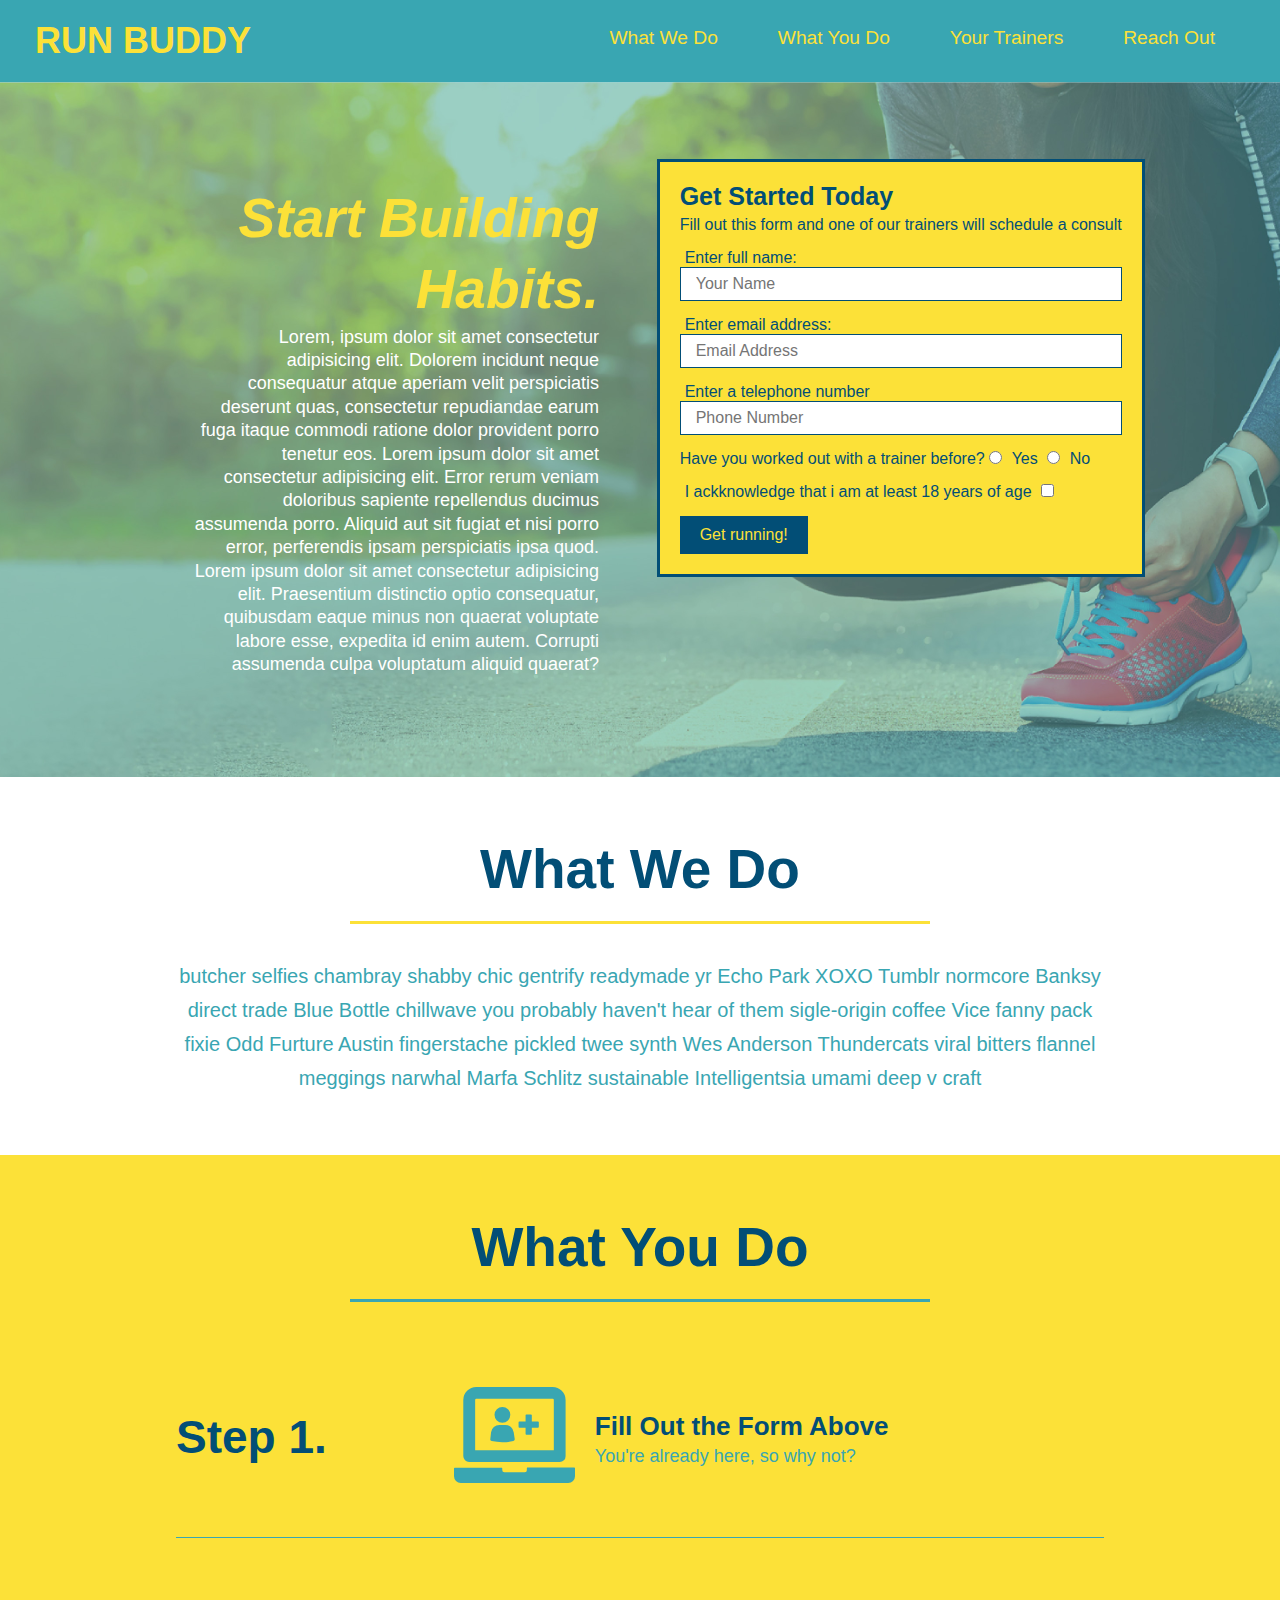
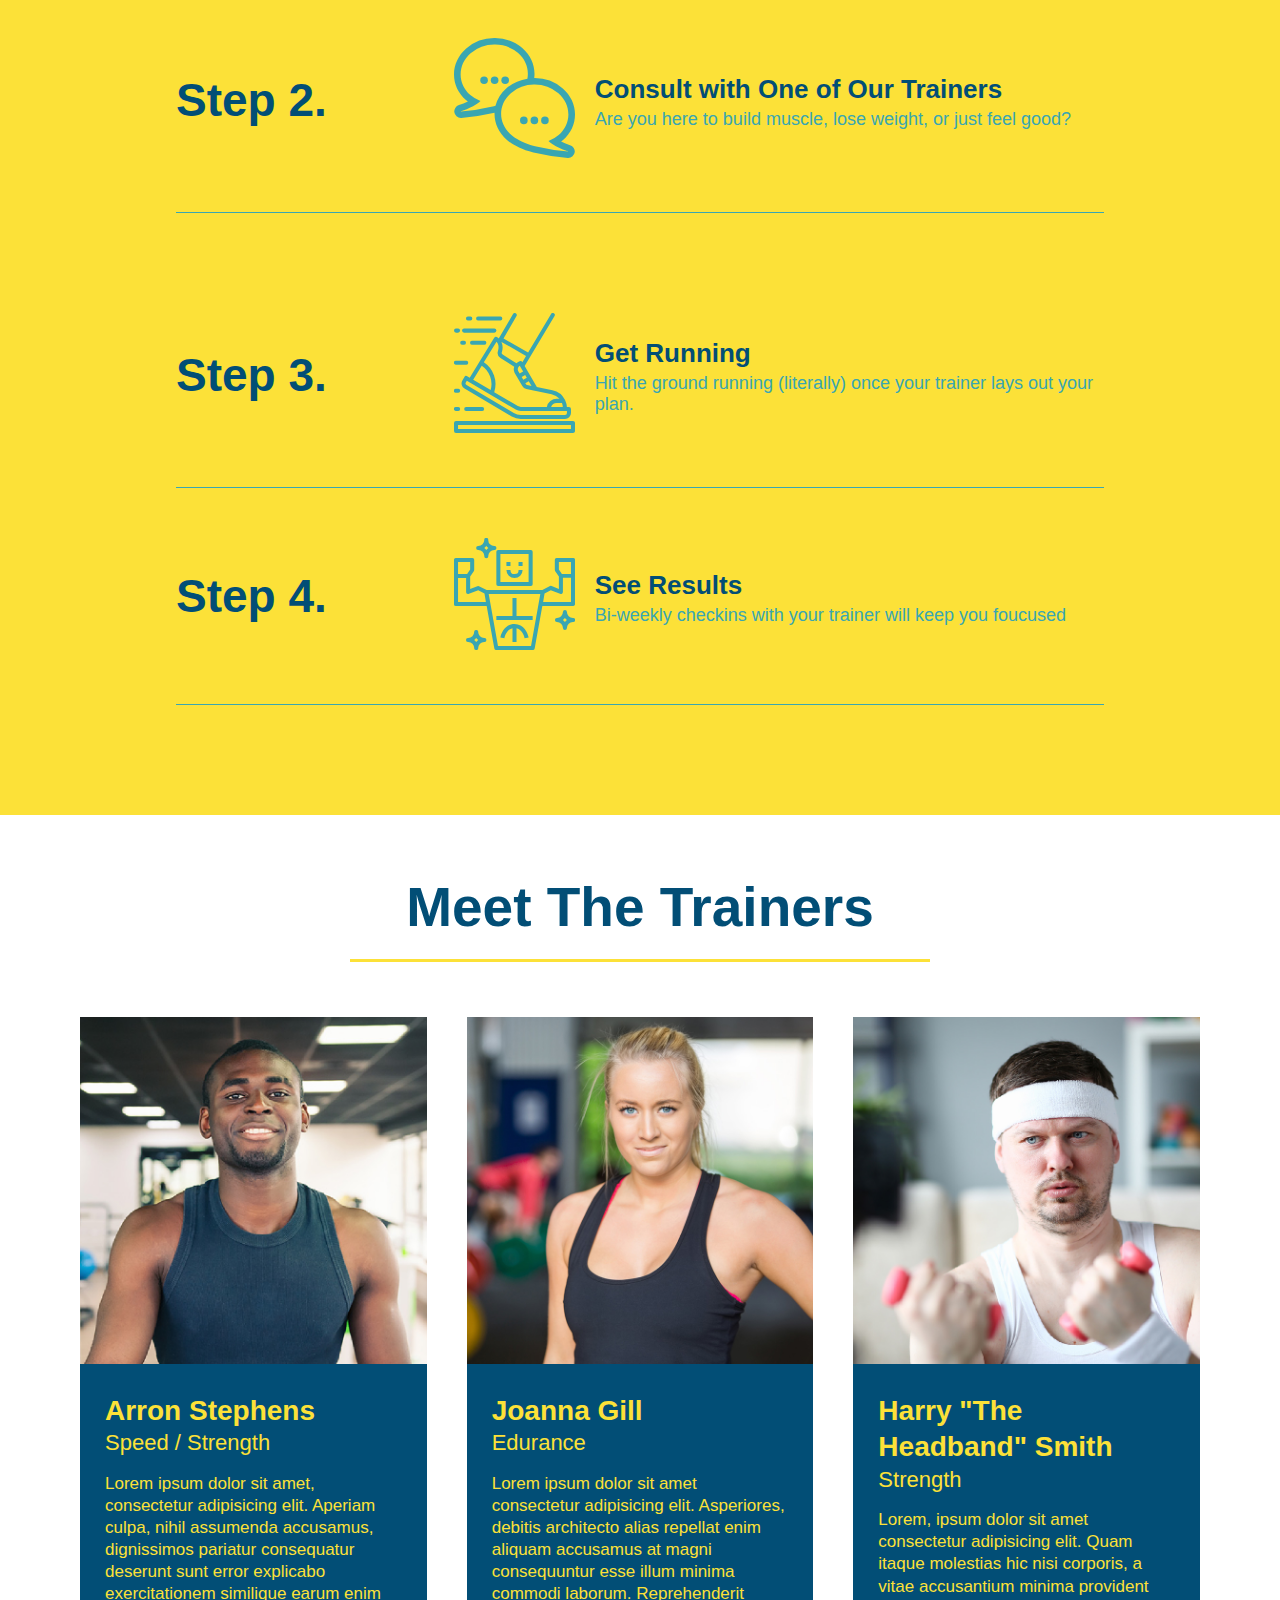
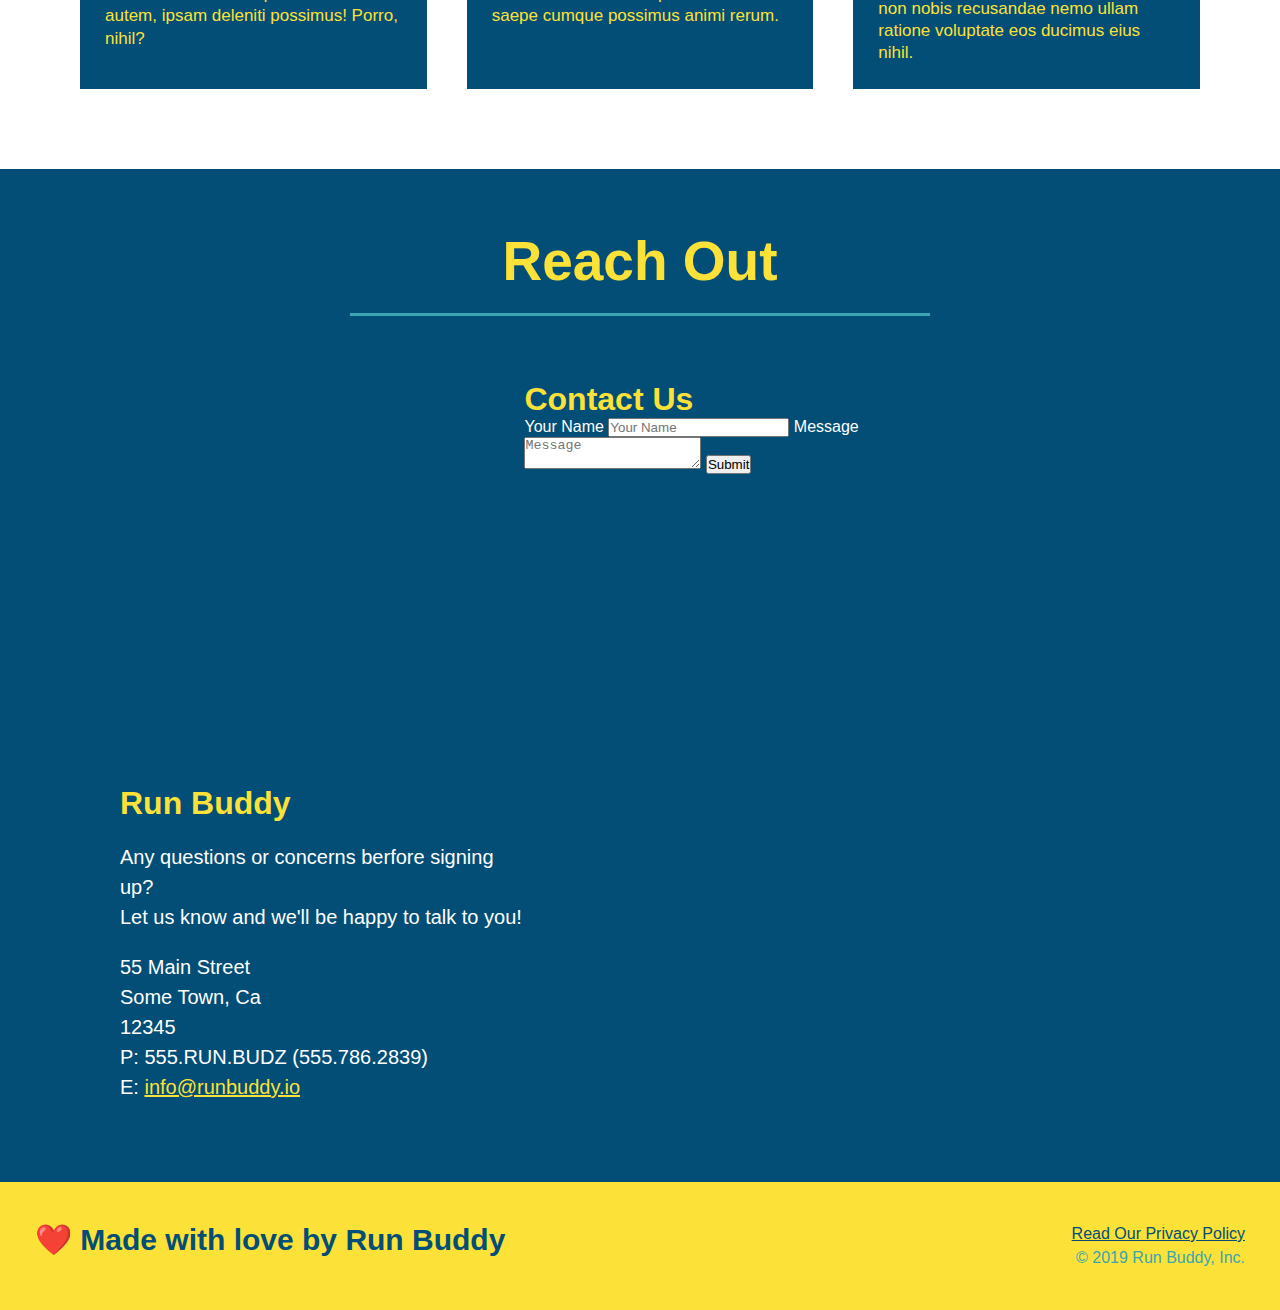
==== index.html @ ac423ff0 "add flexbox to the trainers" ====
<!DOCTYPE html>
<html land="en">

<head>
    <meta charset="UTF-8" />
    <title>Run Buddy</title>
    <link rel="stylesheet" href="./assets/css/style.css" />
</head>

<body>
    <!-- navigation -->
    <header>
        <h1>
            <a href="/">
                RUN BUDDY
            </a>
        </h1>
        <nav>
            <!-- Unordered list element -->
            <ul>
                <!-- List item element -->
                <li>
                    <!-- Anchor element -->
                    <a href="#what-we-do">What We Do</a>
                </li>
                <li>
                    <a href="#what-you-do">What You Do</a>
                </li>
                <li>
                    <a href="#your-trainers">Your Trainers</a>
                </li>
                <li>
                    <a href="#reach-out">Reach Out</a>
                </li>
            </ul>
        </nav>
    </header>

    <!-- hero section -->
    <section class="hero">
        <div class="hero-cta">
            <h2>Start Building Habits.</h2>
            <p>
                Lorem, ipsum dolor sit amet consectetur adipisicing elit. Dolorem incidunt neque consequatur atque
                aperiam velit perspiciatis deserunt quas, consectetur repudiandae earum fuga itaque commodi ratione
                dolor provident porro tenetur eos. Lorem ipsum dolor sit amet consectetur adipisicing elit. Error rerum
                veniam doloribus sapiente repellendus ducimus assumenda porro. Aliquid aut sit fugiat et nisi porro
                error, perferendis ipsam perspiciatis ipsa quod. Lorem ipsum dolor sit amet consectetur adipisicing
                elit. Praesentium distinctio optio consequatur, quibusdam eaque minus non quaerat voluptate labore esse,
                expedita id enim autem. Corrupti assumenda culpa voluptatum aliquid quaerat?
            </p>
        </div>
        <div>
            <form class="hero-form">
                <h3>Get Started Today</h3>
                <p>Fill out this form and one of our trainers will schedule a consult</p>
                <!-- Add form element-->
                <label for="name">Enter full name:</label>
                <input type="text" placeholder="Your Name" name="name" id="name" class="form-input" />
                <label for="email">Enter email address:</label>
                <input type="email" placeholder="Email Address" name="email" id="email" class="form-input" />
                <label for="phone">Enter a telephone number</label>
                <input type="tel" placeholder="Phone Number" name="phone" id="phone" class="form-input" />
                <p>
                    Have you worked out with a trainer before?
                    <input type="radio" name="trainer-confirm" id="trainer-yes" />
                    <label for="trainer-yes">Yes</label>
                    <input type="radio" name="trainer-confirm" id="trainer-no" />
                    <label for="trainer-no">No</label>
                </p>
                <p>
                    <label for="checkbox">
                        I ackknowledge that i am at least 18 years of age
                    </label>
                    <input type="checkbox" name="age-confirm" id="checkbox" />
                </p>
                <button type="submit">
                    Get running!
                </button>
            </form>
        </div>
    </section>
    <!-- end hero -->

    <!-- "what we do" section -->
    <section id="what-we-do" class="intro">
        <div class="flex-row">
            <h2 class="section-title primary-border"> What We Do</h2>
        </div>
        <div class="flex-row">
            <p>
                butcher selfies chambray shabby chic gentrify readymade yr Echo Park XOXO Tumblr normcore Banksy direct
                trade Blue Bottle chillwave you probably haven't hear of them sigle-origin coffee Vice fanny pack fixie
                Odd
                Furture Austin fingerstache pickled twee synth Wes Anderson Thundercats viral bitters flannel meggings
                narwhal Marfa Schlitz sustainable Intelligentsia umami deep v craft
            </p>
        </div>
    </section>

    <!--"what you do" section -->
    <section id="what-you-do" class="steps">
        <div class="flex-row">
            <h2 class="section-title secondary-border">What You Do</h2>
        </div>
        <div class="step">
            <h3>Step 1.</h3>
            <div class="step-info">
                <div class="step-img">
                    <img src="./assets/images/step-1.svg" alt="" />
                </div>
                <div class="step-text">
                    <h4>Fill Out the Form Above</h4>
                    <p>You're already here, so why not?</p>
                </div>
            </div>
        </div>
        <div class="flex-row">
        </div>
        <div class="step">
            <h3>Step 2.</h3>
            <div class="step-info">
                <div class="step-img">
                    <img src="./assets/images/step-2.svg" alt="" />
                </div>
                <div class="step-text">
                    <h4>Consult with One of Our Trainers</h4>
                    <p>Are you here to build muscle, lose weight, or just feel good?</p>
                </div>
            </div>
        </div>
        <div class="flex-row">
        </div>
        <div class="step">
            <h3>Step 3.</h3>
            <div class="step-info">
                <div class="step-img">
                    <img src="./assets/images/step-3.svg" alt="" />
                </div>
                <div class="step-text">
                    <h4>Get Running</h4>
                    <p>Hit the ground running (literally) once your trainer lays out your plan.</p>
                </div>
            </div>
        </div>
        <div class="step">
            <h3>Step 4.</h3>
            <div class="step-info">
                <div class="step-img">
                    <img src="./assets/images/step-4.svg" alt="" />
                </div>
                <div class="step-text">
                    <h4>See Results</h4>
                    <p>Bi-weekly checkins with your trainer will keep you foucused</p>
                </div>
            </div>
        </div>
    </section>

    <!-- "meet the trainers" section -->
    <section id="your-trainers">
        <div class="flex-row">
            <h2 class="section-title primary-border">Meet The Trainers</h2>
        </div>
        <div class="trainers">
            <article class="trainer">
                <img src="./assets/images/trainer-1.jpg"
                    alt="Arron Stephens in his workout clothes, ready to pump iron" />
                <div class="trainer-bio">
                    <h3 class="trainer-name">Arron Stephens</h3>
                    <h4 class="trainer-role">Speed / Strength</h4>
                    <p>
                        Lorem ipsum dolor sit amet, consectetur adipisicing elit. Aperiam culpa, nihil assumenda
                        accusamus,
                        dignissimos pariatur consequatur deserunt sunt error explicabo exercitationem similique earum
                        enim
                        autem, ipsam deleniti possimus! Porro, nihil?
                    </p>
                </div>
            </article>
            <article class="trainer">
                <img src="./assets/images/trainer-2.jpg" alt="Joanna Gill coolign off after a workout" />
                <div class="trainer-bio">
                    <h3 class="trainer-name">Joanna Gill</h3>
                    <h4 class="trainer-role">Edurance</h4>
                    <p>
                        Lorem ipsum dolor sit amet consectetur adipisicing elit. Asperiores, debitis architecto alias
                        repellat
                        enim aliquam accusamus at magni consequuntur esse illum minima commodi laborum. Reprehenderit
                        saepe
                        cumque possimus animi rerum.
                    </p>
                </div>
            </article>
            <article class="trainer">
                <img src="./assets/images/trainer-3.jpg"
                    alt="Harry Smith wearing a headbang and lifting comically small pink weights" />
                <div class="trainer-bio">
                    <h3 class="trainer-name">Harry "The Headband" Smith</h3>
                    <h4 class="trainer-role">Strength</h4>
                    <p>
                        Lorem, ipsum dolor sit amet consectetur adipisicing elit. Quam itaque molestias hic nisi
                        corporis, a
                        vitae accusantium minima provident non nobis recusandae nemo ullam ratione voluptate eos ducimus
                        eius
                        nihil.
                    </p>
                </div>
            </article>
        </div>
    </section>

    <!-- "reach out" section -->
    <section id="reach-out" class="contact">
        <div class="flex-row">
            <h2 class="section-title secondary-border">Reach Out</h2>
        </div>
        <div class="contact-info">
            <iframe
                src="https://www.google.com/maps/embed?pb=!1m18!1m12!1m3!1d17486.452239285725!2d-94.88193097807655!3d38.971285698157565!2m3!1f0!2f0!3f0!3m2!1i1024!2i768!4f13.1!3m3!1m2!1s0x87c090b4d95d78bb%3A0x7bee37485a7b50a0!2s25033%20W%2087th%20St%2C%20Lenexa%2C%20KS%2066227!5e0!3m2!1sen!2sus!4v1631676453903!5m2!1sen!2sus"
                style="border:0;" allowfullscreen="" loading="lazy">
            </iframe>
            <div class="contact-form">
                <h3>Contact Us</h3>
                <form>
                    <label for="contact-name">Your Name</label>
                    <input type="text" id="contact-name" placeholder="Your Name" />
                    <label for="contact-message">Message</label>
                    <textarea id="contact_message" placeholder="Message"></textarea>
                    <button type="submit">Submit</button>
                </form>
            </div>
            <div>
                <h3>Run Buddy</h3>
                <p>
                    Any questions or concerns berfore signing up?
                    <br />
                    Let us know and we'll be happy to talk to you!
                </p>
                <address>
                    55 Main Street <br />
                    Some Town, Ca <br />
                    12345 <br />
                    P: 555.RUN.BUDZ (555.786.2839) <br />
                    E: <a href="mailto:info@runbuddy.io">info@runbuddy.io</a>
                </address>
            </div>
        </div>
    </section>

    <!-- footer -->
    <footer>
        <h2>❤️ Made with love by Run Buddy</h2>
        <div>
            <a href="./privacy-policy.html">Read Our Privacy Policy</a><br />
            &copy; 2019 Run Buddy, Inc.
        </div>
    </footer>
</body>

</html>
---- assets/css/style.css ----
* {
    margin: 0;
    padding: 0;
    box-sizing: border-box;
}

body { 
    color: #39a6b2; 
    font-family: Arial, Helvetica, sans-serif;
}

/* general designs */
section {
    padding: 60px;
}

.section-title { 
    font-size: 55px;
    color: #024e76;
    border-bottom: 3px solid;
    padding-bottom: 20px;
    text-align: center;
    margin: 0 auto 35px auto;
    width: 50%;
}

.primary-border {
    border-color: #fce138;
}

.secondary-border {
    border-color: #39a6b2;
}

.text-left {
    text-align: left;
}

.text-right {
    text-align: right;
}

.flex-row {
    display: flex;
}
/* general designs */

/* header design start */
header {
    padding: 20px 35px;
    background-color: #39a6b2;
    display: flex;
    justify-content: space-between;
    flex-wrap: wrap;
}

header h1 {
    font-weight: bold;
    font-size: 36px;
    color: #fce138;
    margin: 0;
}

header a {
    text-decoration: none;
    color: #fce138;
}

header nav {
    margin: 7px 0;
}

header nav ul {
    display: flex;
    flex-wrap: wrap;
    justify-content: space-between;
    align-items: center;
    list-style: none;
}
/* header design end */

header nav ul li a {
    margin: 0 30px;
    font-weight: lighter;
    font-size: 1.5vw;
}

/* hero design start */
.hero {
    background-image: url("../images/hero-bg.jpeg");
    background-size: cover;
    background-position: center;
    display: flex;
    justify-content: center;
    flex-wrap: wrap;
}

.hero-cta h2 {
    font-style: italic;
    font-size: 55px;
    color: #fce138;
}

.hero-cta {
    width: 35%;
    text-align: right;
    margin: 3.5%;
    color: #fff;
    font-size: 18px;
    line-height: 1.3;
}

.hero-form {
    color: #024e76;
    background-color: #fce138;
    padding: 20px;
    border: solid 3px #024e76;
    width: 100%;
    margin: 3.5%;
}

.hero-form h3 {
    font-size: 25px;
    margin: 0px;
}

.hero-form p {
    margin: 5px 0 15px 0;
}

.form-input {
    border: 1px solid #024e76;
    display: block;
    padding: 7px 15px;
    font-size: 16px;
    color: #024e76;
    width: 100%;
    margin-bottom: 15px;
}

.hero-form label {
    margin: 0 5px;
}

.hero-form button {
    color: #fce138;
    background-color: #024e76;
    border: none;
    font-size: 16px;
    padding: 10px 20px;

}
/* hero design end */

.intro p {
    line-height: 1.7;
    color: #39a6b2;
    width: 80%;
    font-size: 20px;
    margin: 0 auto;
    text-align: center;
}

.steps {
    background-color: #fce138;
}

.step h3 {
    color: #024e76;
    font-size: 46px;
    flex: 1 30%;
}

.step-info {
    flex: 2 70%;
    display: flex;
    flex-wrap: wrap;
    align-items: center;
}

.step-text p {
    color: #39a6b2;
    font-size: 18px;
}

.step-text h4 {
    font-size: 26px;
    line-height: 1.5;
    color: #024e76;
}

.step {
    margin: 50px auto;
    padding-bottom: 50px;
    width: 80%;
    border-bottom: 1px solid #39a6b2;
    display: flex;
    flex-wrap: wrap;
    align-items: center;
    justify-content: space-between;
}

.step-img {
    flex: 1 12%;
    margin-right: 20px;
}

.step-text {
    flex: 12;
}

.step-img img {
    max-width: 100%;
}

.trainers {
    width: 100%;
    margin: 0 auto;
    display: flex;
    flex-wrap: wrap;
    justify-content: space-around;
}

.trainer {
    margin: 20px;
    background: #024e76;
    color: #fce138;
    flex: 1;
}

.trainer img {
    width: 100%;
}

.trainer-bio {
    padding: 25px;
    line-height: 1.3;
}

.trainer-bio h3 {
    font-size: 28px;
}

.trainer-bio h4 {
    font-weight: lighter;
    font-size: 22px;
    margin-bottom: 15px;
}

.trainer-bio p {
    font-size: 17px;
}

.contact {
    background-color: #024e76;
}

.contact h2 {
    color: #fce138;
}

.contact-info iframe {
    width: 400px;
    height: 400px;
}
.contact-info div {
    width: 410px;
    display: inline-block;
    vertical-align: top;
    text-align: left;
    margin: 30px 0 0 60px;
    color: white;
}

.contact-info h3 {
    color: #fce138;
    font-size: 32px;
}

.contact-info p, .contact-info address {
    margin: 20px 0;
    line-height: 1.5;
    font-size: 20px;
    font-style: normal;
}

.contact-info a {
    color: #fce138;
}
/* footer design start */
footer {
    background-color: #fce138;
    width: 100%;
    padding: 40px 35px;
    display: flex;
    justify-content: space-between;
    flex-wrap: wrap;
}

footer h2 {
    color: #024e76;
    font-size: 30px;
    margin: 0;
}

footer div {
    line-height: 1.5;
    text-align: right;
}

footer a {
    color: #024e76;
}
/* footer design end */
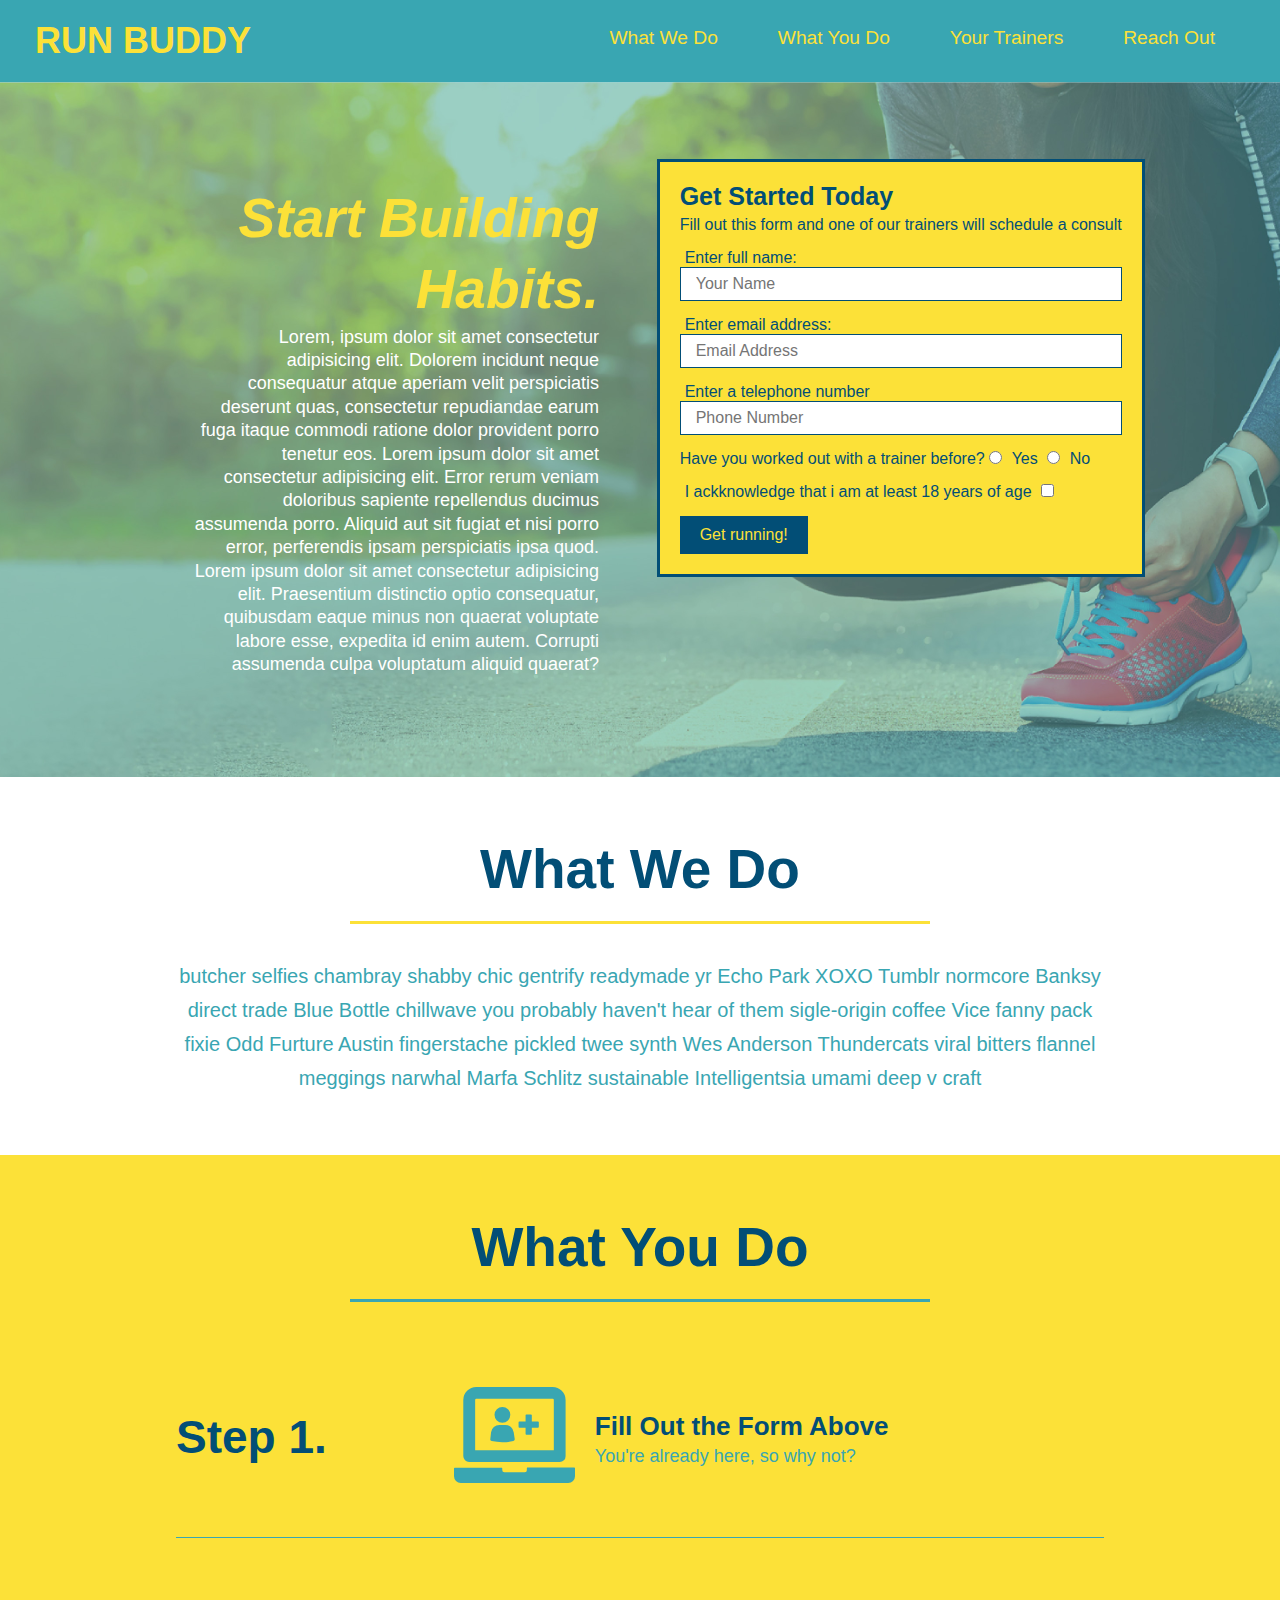
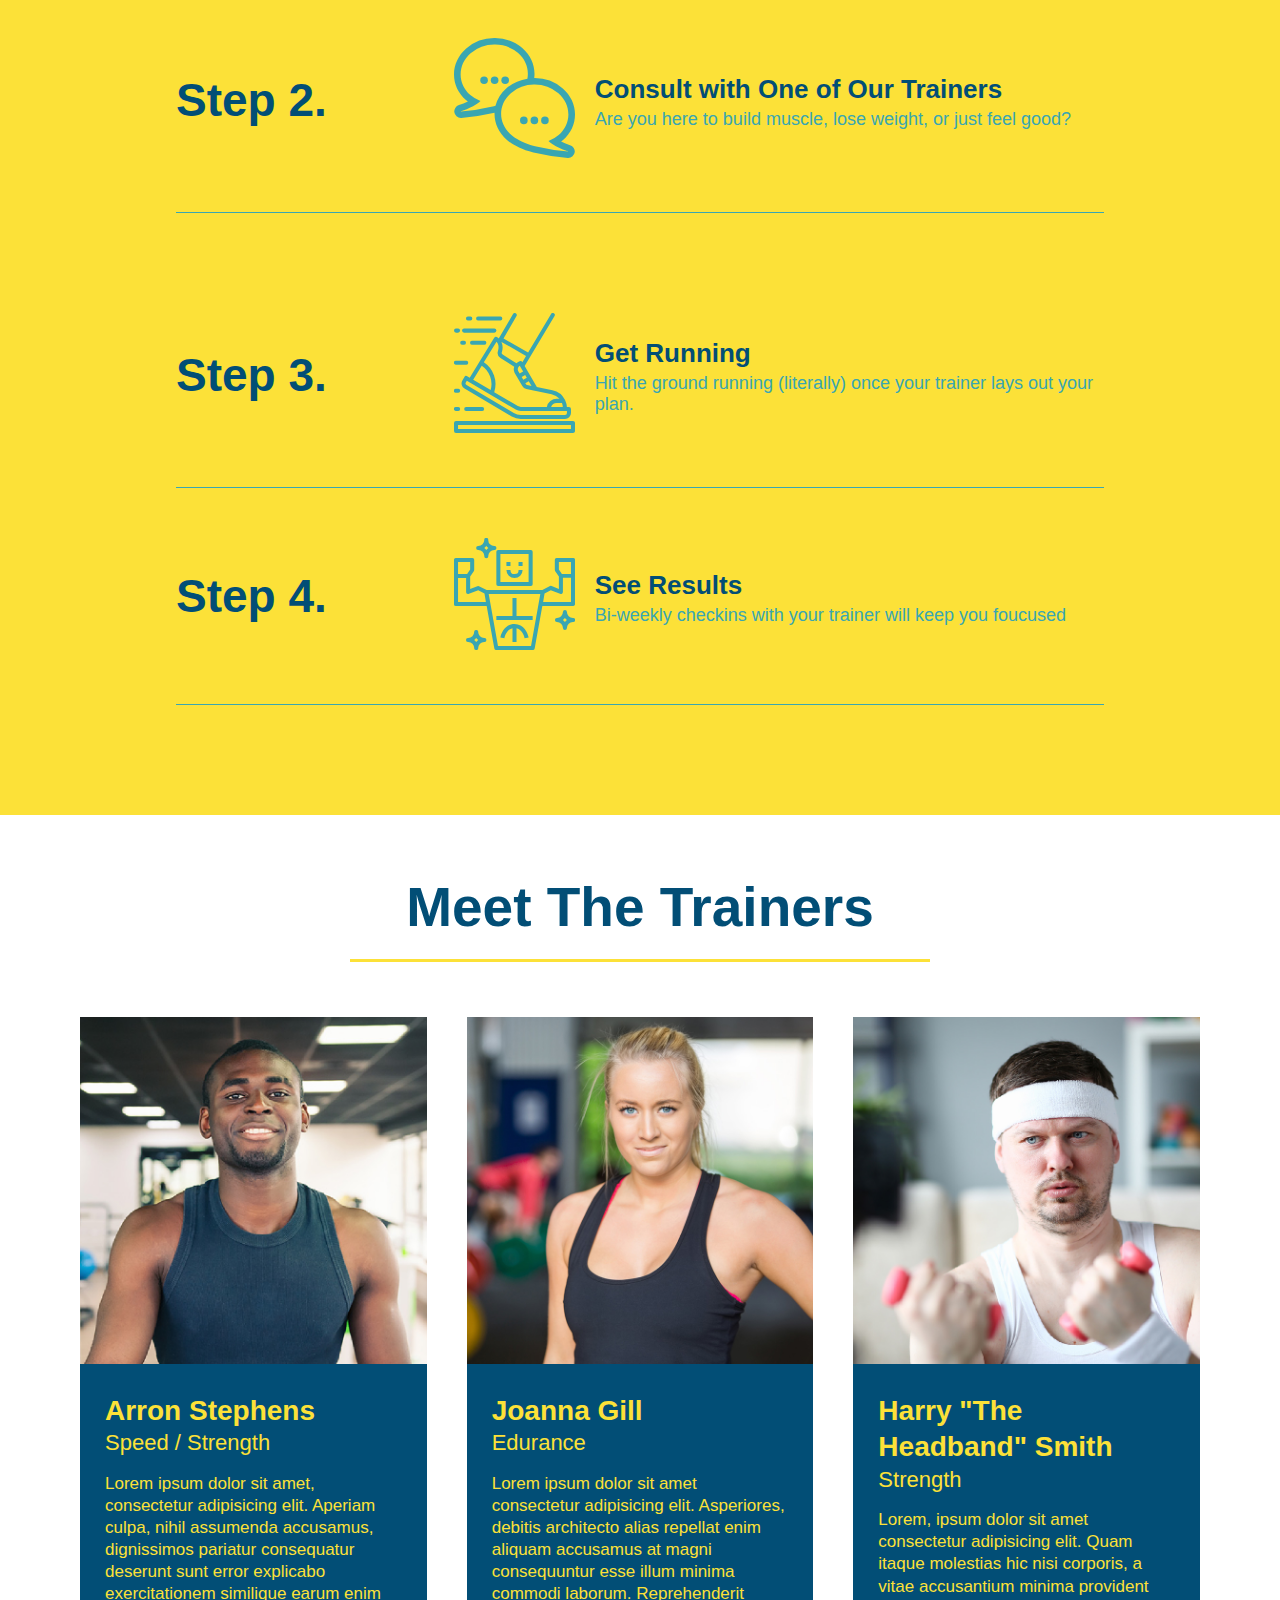
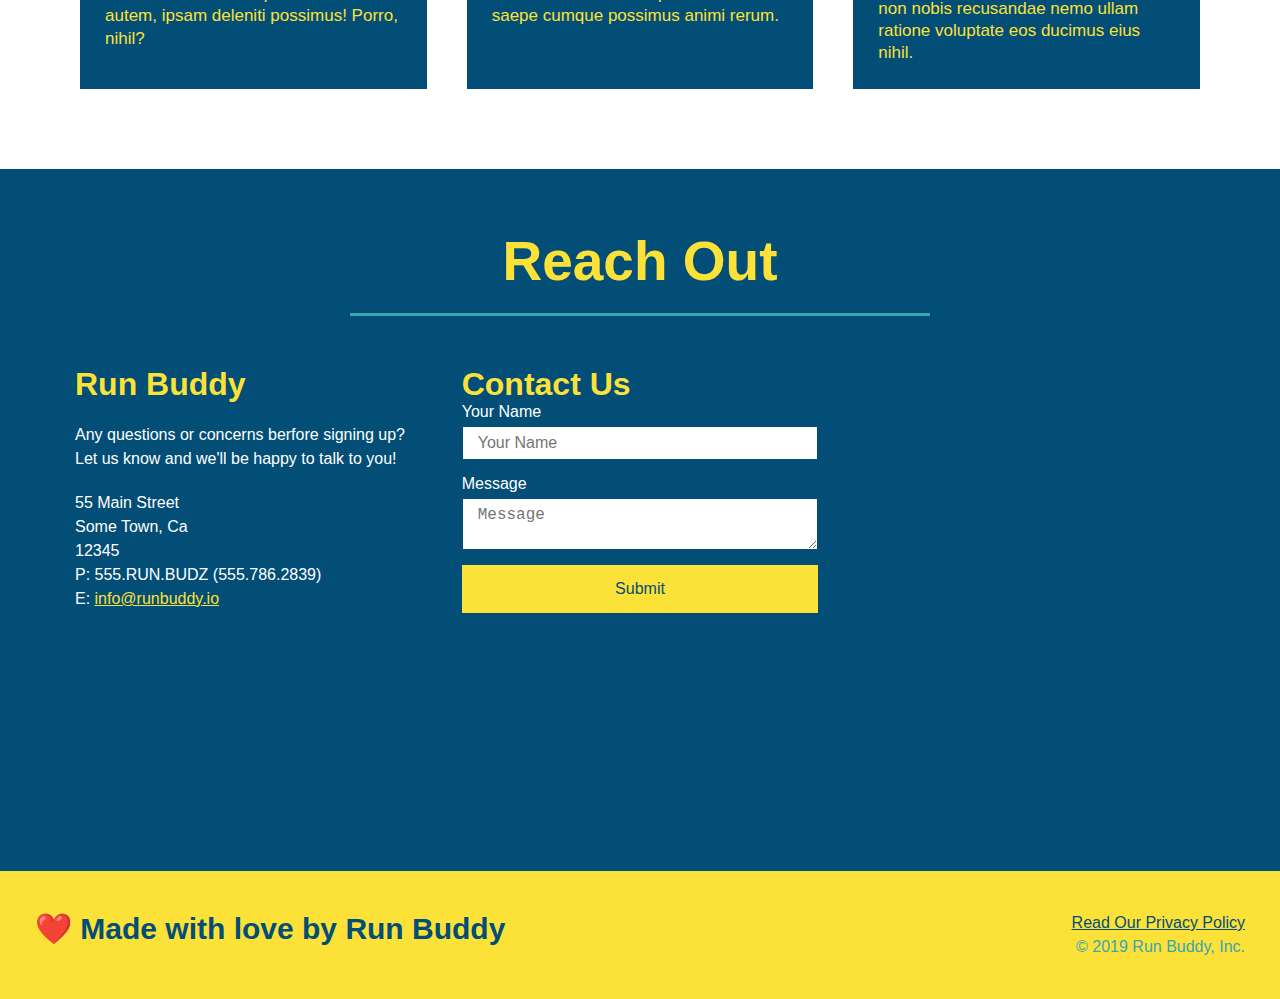
==== commit c44500ff: "add flexbox to Reach Out" ====
--- a/index.html
+++ b/index.html
@@ -80,7 +80,6 @@
             </form>
         </div>
     </section>
-    <!-- end hero -->
 
     <!-- "what we do" section -->
     <section id="what-we-do" class="intro">
@@ -216,20 +215,6 @@
             <h2 class="section-title secondary-border">Reach Out</h2>
         </div>
         <div class="contact-info">
-            <iframe
-                src="https://www.google.com/maps/embed?pb=!1m18!1m12!1m3!1d17486.452239285725!2d-94.88193097807655!3d38.971285698157565!2m3!1f0!2f0!3f0!3m2!1i1024!2i768!4f13.1!3m3!1m2!1s0x87c090b4d95d78bb%3A0x7bee37485a7b50a0!2s25033%20W%2087th%20St%2C%20Lenexa%2C%20KS%2066227!5e0!3m2!1sen!2sus!4v1631676453903!5m2!1sen!2sus"
-                style="border:0;" allowfullscreen="" loading="lazy">
-            </iframe>
-            <div class="contact-form">
-                <h3>Contact Us</h3>
-                <form>
-                    <label for="contact-name">Your Name</label>
-                    <input type="text" id="contact-name" placeholder="Your Name" />
-                    <label for="contact-message">Message</label>
-                    <textarea id="contact_message" placeholder="Message"></textarea>
-                    <button type="submit">Submit</button>
-                </form>
-            </div>
             <div>
                 <h3>Run Buddy</h3>
                 <p>
@@ -245,6 +230,22 @@
                     E: <a href="mailto:info@runbuddy.io">info@runbuddy.io</a>
                 </address>
             </div>
+            <div class="contact-form">
+                <h3>Contact Us</h3>
+                <form>
+                    <label for="contact-name">Your Name</label>
+                    <input type="text" id="contact-name" placeholder="Your Name" />
+                    <label for="contact-message">Message</label>
+                    <textarea id="contact_message" placeholder="Message"></textarea>
+                    <button type="submit">Submit</button>
+                </form>
+            </div>
+            <div class="contact-info">
+                <iframe
+                    src="https://www.google.com/maps/embed?pb=!1m18!1m12!1m3!1d17486.452239285725!2d-94.88193097807655!3d38.971285698157565!2m3!1f0!2f0!3f0!3m2!1i1024!2i768!4f13.1!3m3!1m2!1s0x87c090b4d95d78bb%3A0x7bee37485a7b50a0!2s25033%20W%2087th%20St%2C%20Lenexa%2C%20KS%2066227!5e0!3m2!1sen!2sus!4v1631676453903!5m2!1sen!2sus"
+                    style="border:0;" allowfullscreen="" loading="lazy">
+                </iframe>
+            </div>
         </div>
     </section>
 
--- a/assets/css/style.css
+++ b/assets/css/style.css
@@ -43,9 +43,8 @@
 .flex-row {
     display: flex;
 }
-/* general designs */
-
-/* header design start */
+
+/* header section */
 header {
     padding: 20px 35px;
     background-color: #39a6b2;
@@ -77,7 +76,6 @@
     align-items: center;
     list-style: none;
 }
-/* header design end */
 
 header nav ul li a {
     margin: 0 30px;
@@ -150,8 +148,8 @@
     padding: 10px 20px;
 
 }
-/* hero design end */
-
+
+/* step section */
 .intro p {
     line-height: 1.7;
     color: #39a6b2;
@@ -213,6 +211,7 @@
     max-width: 100%;
 }
 
+/* trainer section */
 .trainers {
     width: 100%;
     margin: 0 auto;
@@ -251,6 +250,7 @@
     font-size: 17px;
 }
 
+/* contact section */
 .contact {
     background-color: #024e76;
 }
@@ -260,15 +260,9 @@
 }
 
 .contact-info iframe {
-    width: 400px;
     height: 400px;
 }
 .contact-info div {
-    width: 410px;
-    display: inline-block;
-    vertical-align: top;
-    text-align: left;
-    margin: 30px 0 0 60px;
     color: white;
 }
 
@@ -280,14 +274,46 @@
 .contact-info p, .contact-info address {
     margin: 20px 0;
     line-height: 1.5;
-    font-size: 20px;
+    font-size: 16px;
     font-style: normal;
 }
 
 .contact-info a {
     color: #fce138;
 }
-/* footer design start */
+
+.contact-info {
+    display: flex;
+    justify-content: space-between;
+    flex-wrap: wrap;
+}
+.contact-info > * {
+    flex: 1;
+    margin: 15px;
+}
+
+.contact-form input, .contact-form textarea {
+    border: 1px solid #024e76;
+    display: block;
+    padding: 7px 15px;
+    font-size: 16px;
+    color: #024e76;
+    width: 100%;
+    margin-bottom: 15px;
+    margin-top: 5px;
+}
+
+.contact-form button {
+    width: 100%;
+    border: none;
+    background: #fce138;
+    color: #024e76;
+    text-align: center;
+    padding: 15px 0;
+    font-size: 16px;
+}
+
+/* footer section */
 footer {
     background-color: #fce138;
     width: 100%;
@@ -310,5 +336,4 @@
 
 footer a {
     color: #024e76;
-}
-/* footer design end */
+}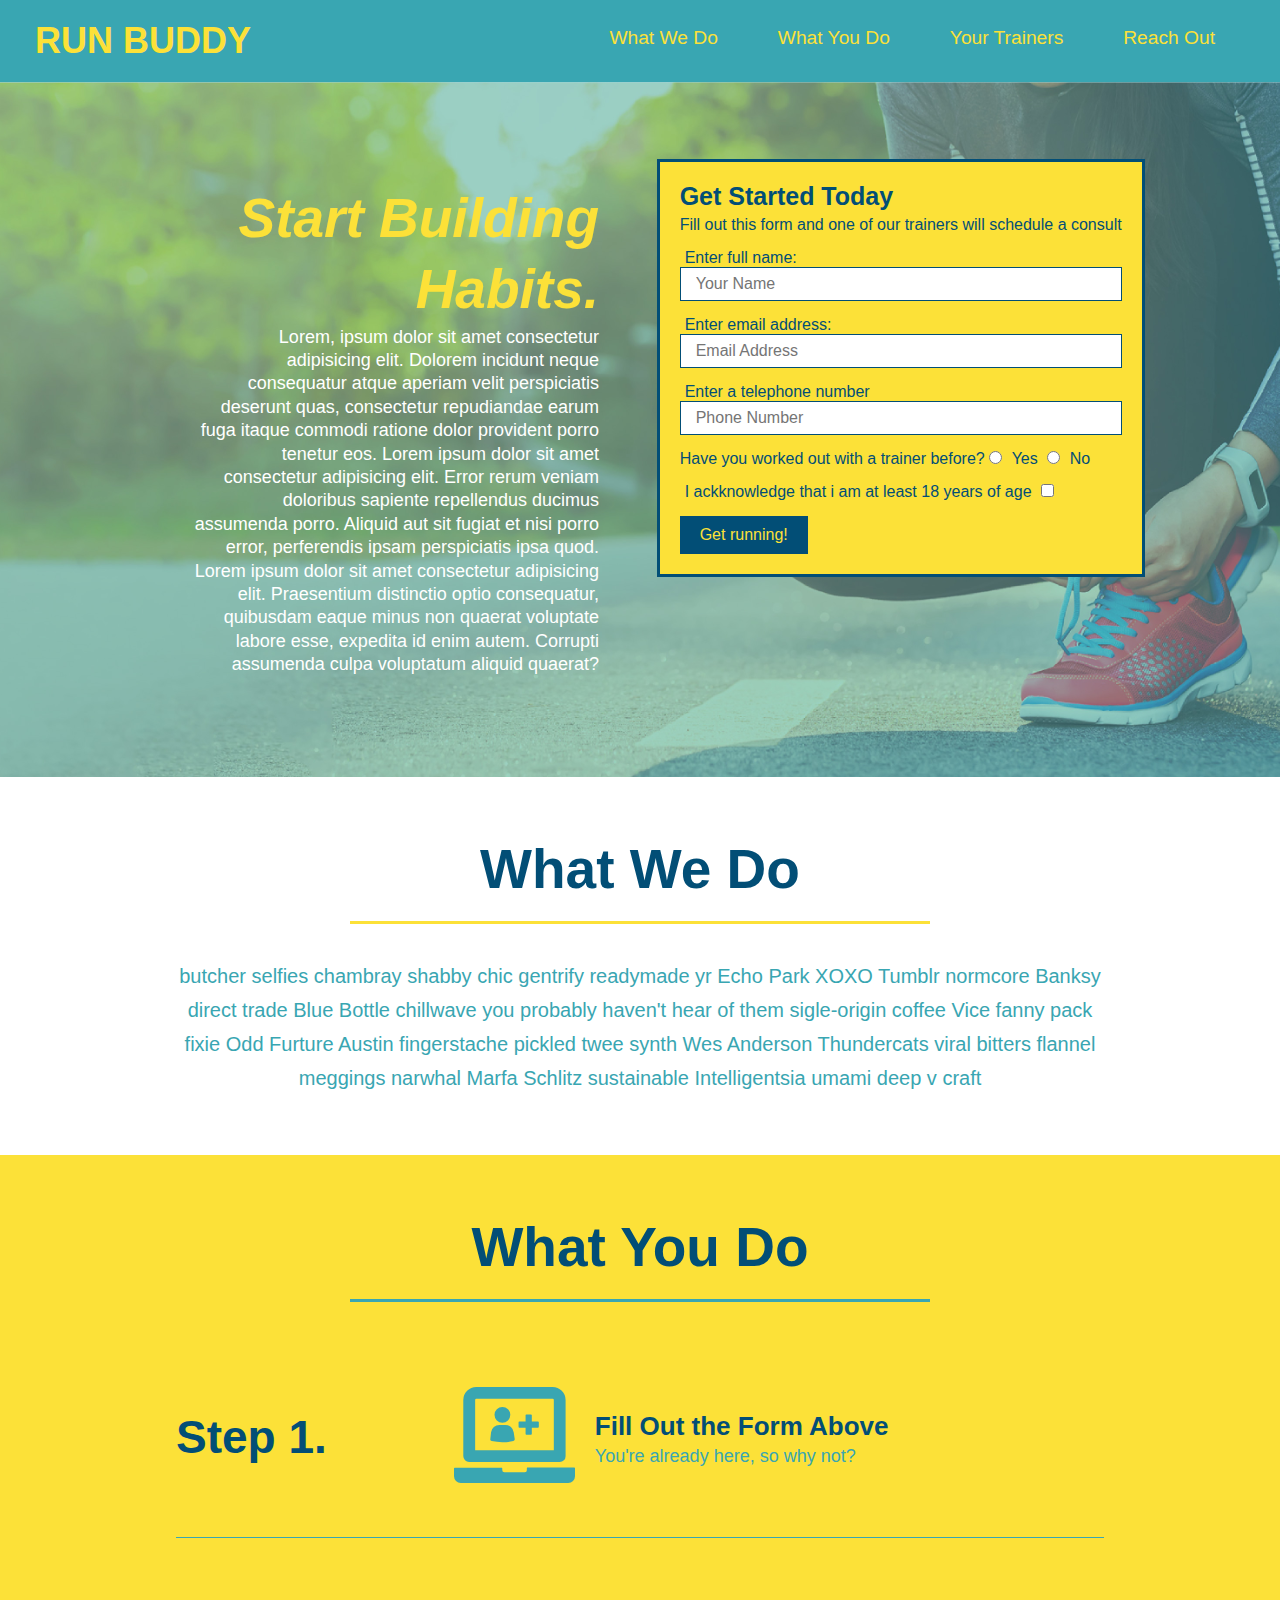
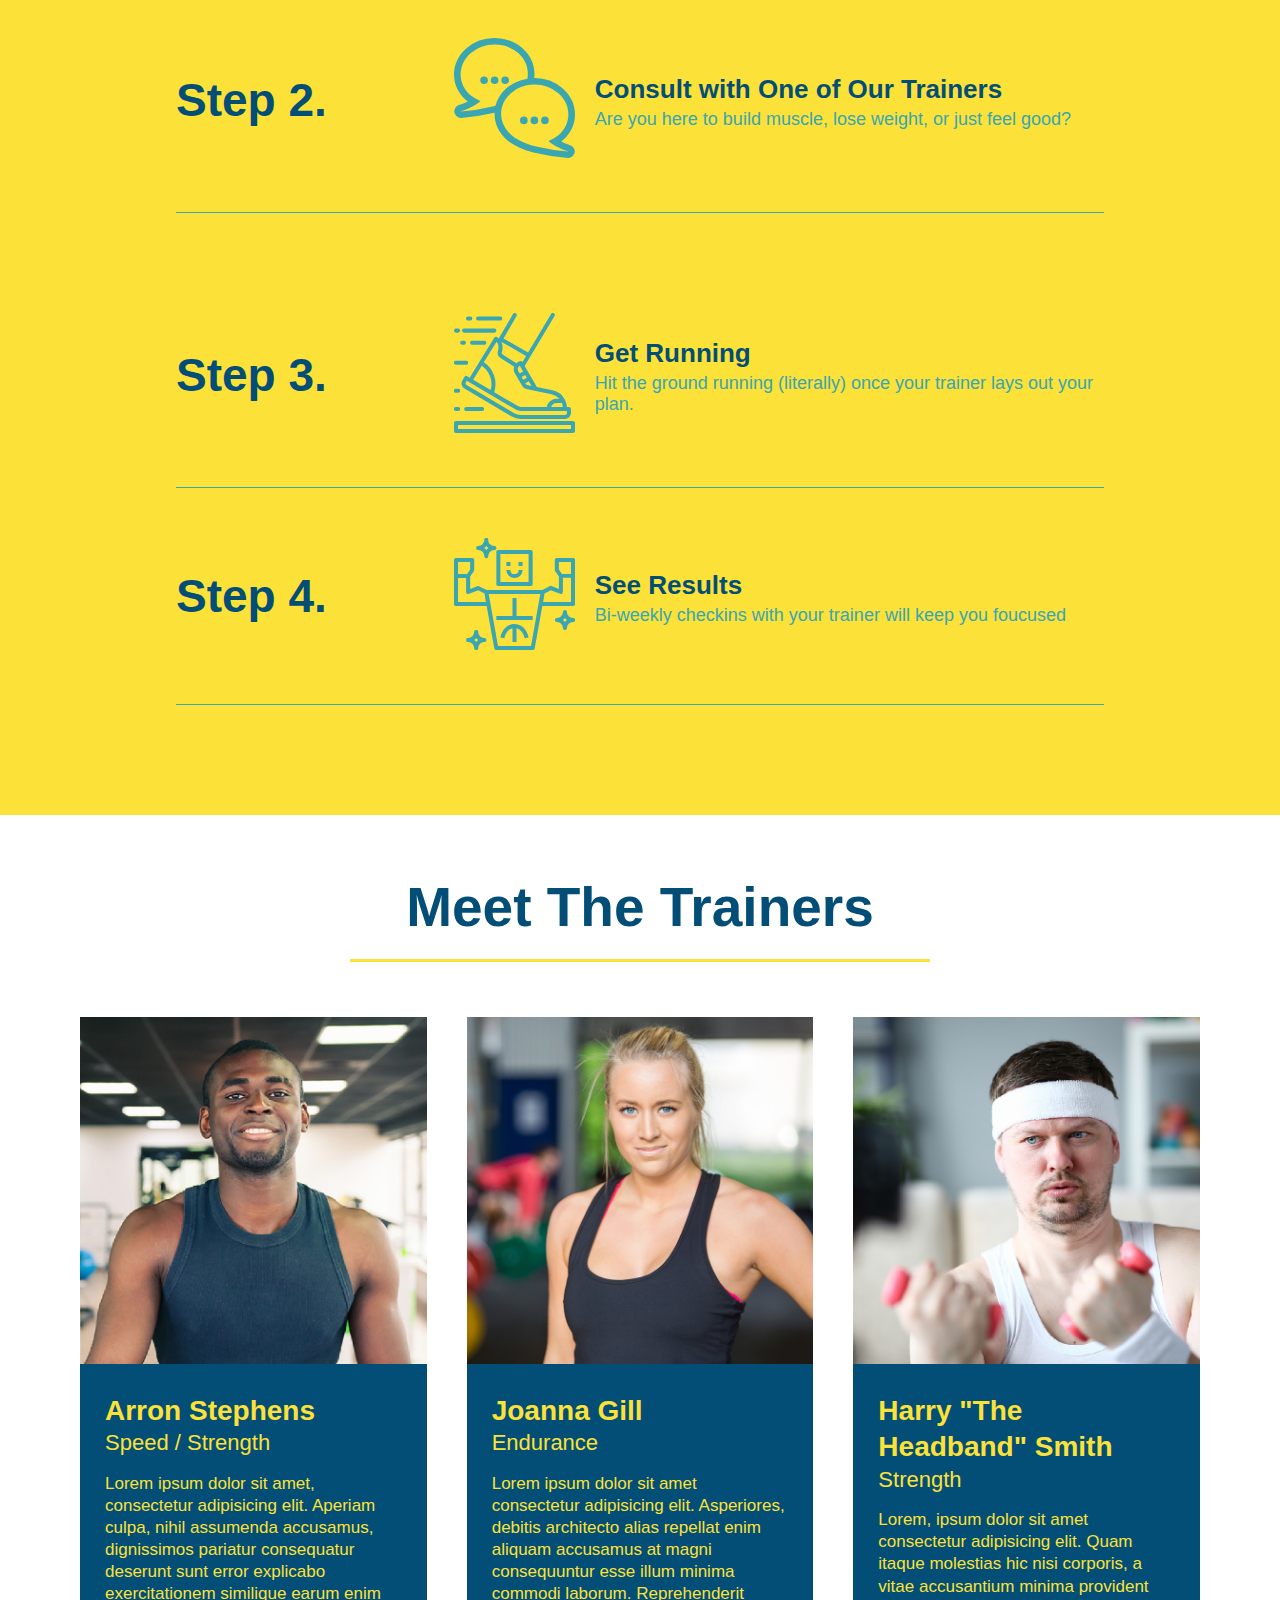
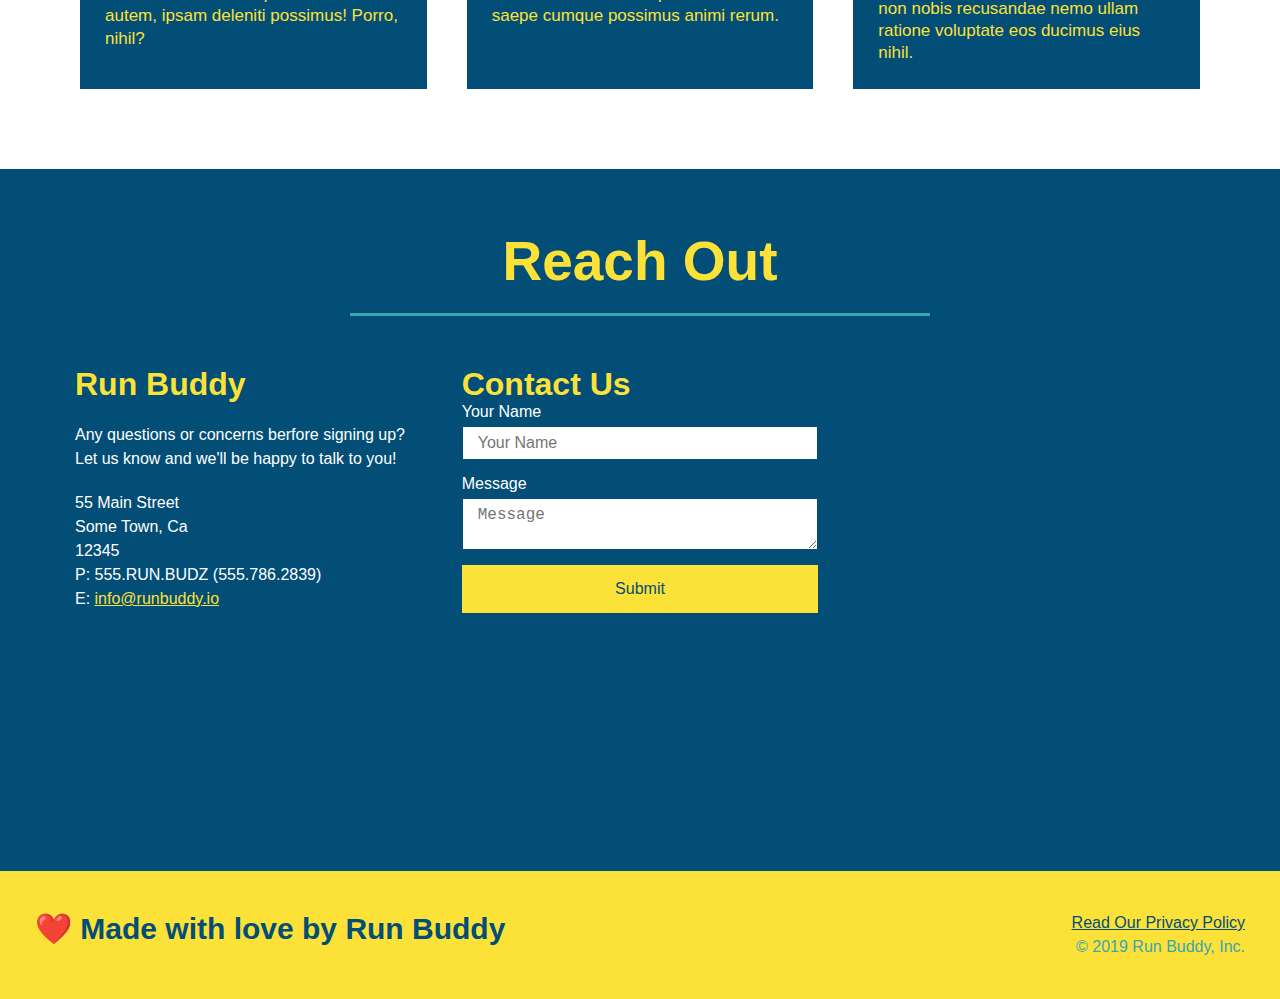
==== commit b3bb1086: "spelling error" ====
--- a/index.html
+++ b/index.html
@@ -181,7 +181,7 @@
                 <img src="./assets/images/trainer-2.jpg" alt="Joanna Gill coolign off after a workout" />
                 <div class="trainer-bio">
                     <h3 class="trainer-name">Joanna Gill</h3>
-                    <h4 class="trainer-role">Edurance</h4>
+                    <h4 class="trainer-role">Endurance</h4>
                     <p>
                         Lorem ipsum dolor sit amet consectetur adipisicing elit. Asperiores, debitis architecto alias
                         repellat
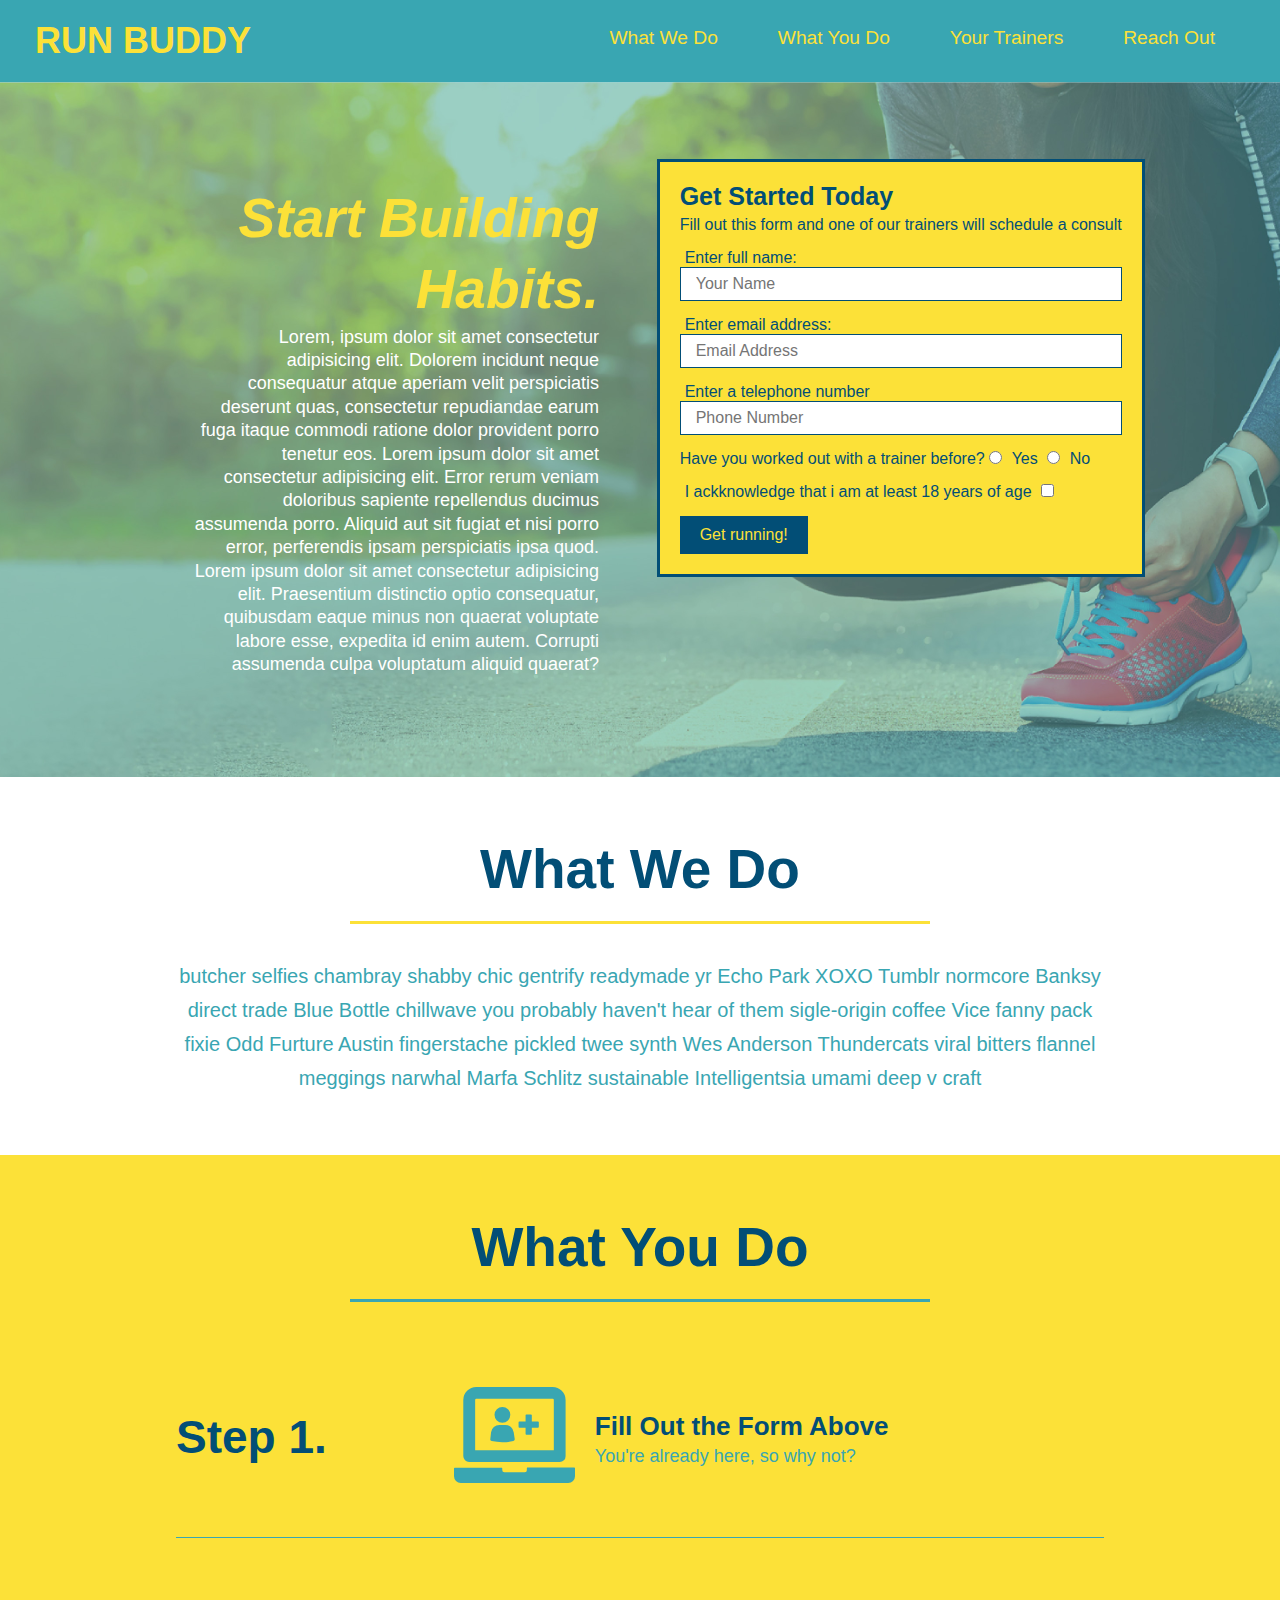
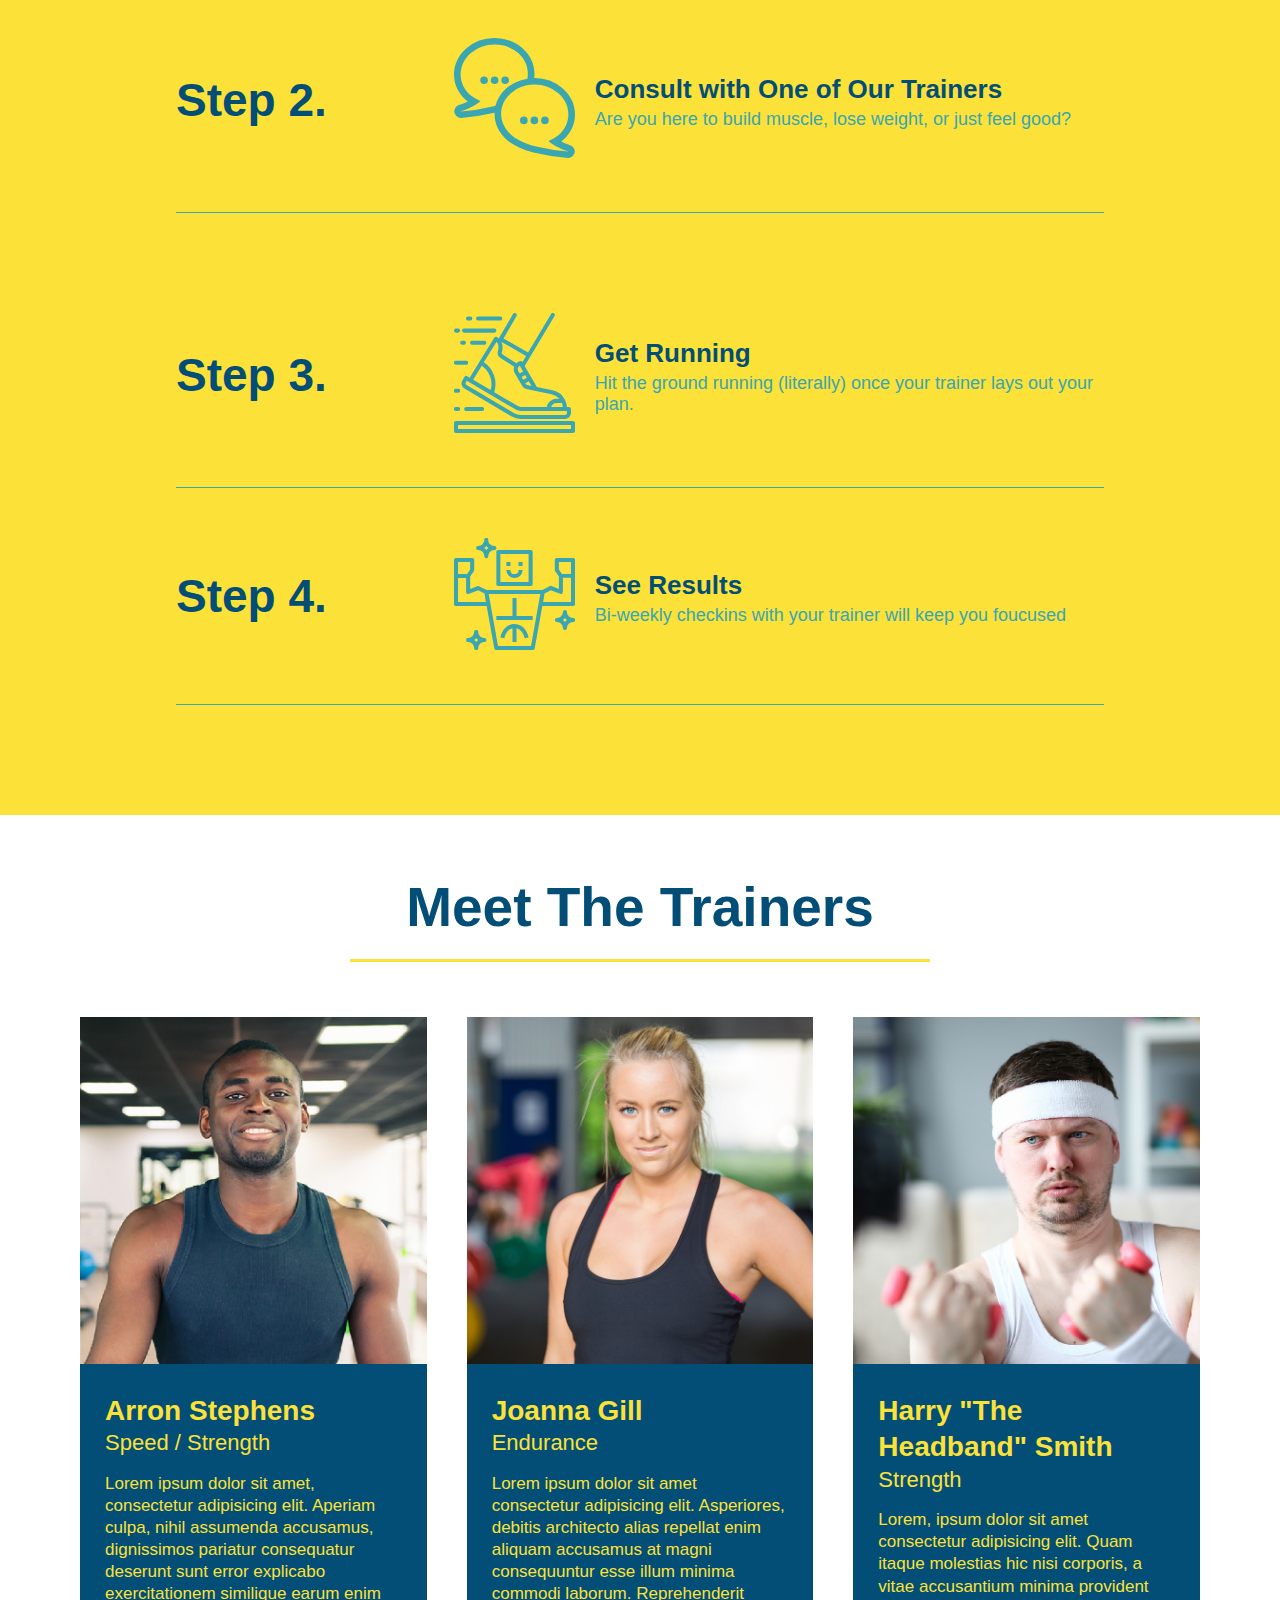
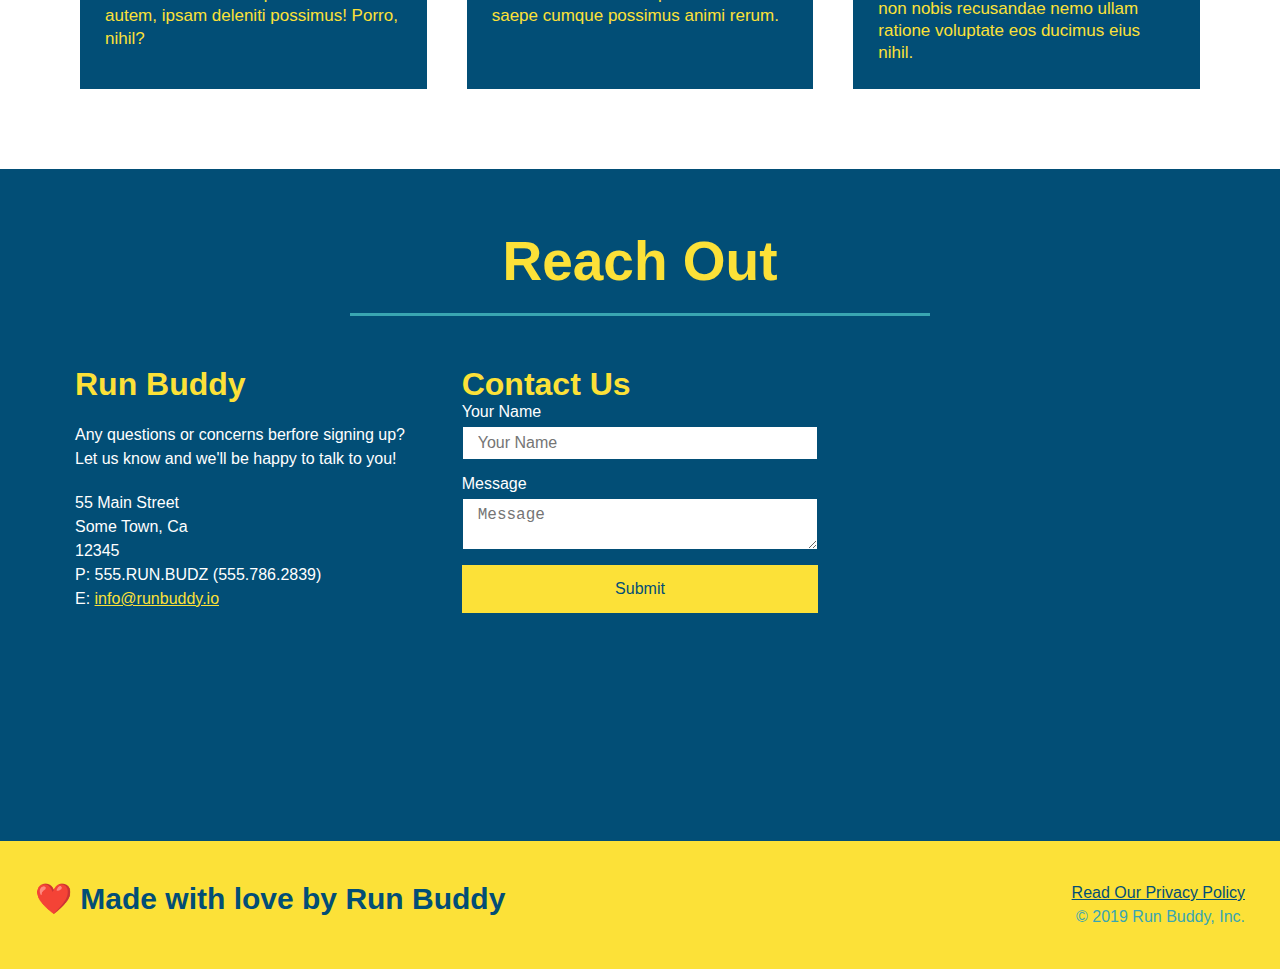
==== commit 97df8a89: "orginization changes" ====
--- a/index.html
+++ b/index.html
@@ -16,11 +16,8 @@
             </a>
         </h1>
         <nav>
-            <!-- Unordered list element -->
             <ul>
-                <!-- List item element -->
-                <li>
-                    <!-- Anchor element -->
+                <li>
                     <a href="#what-we-do">What We Do</a>
                 </li>
                 <li>
@@ -240,12 +237,10 @@
                     <button type="submit">Submit</button>
                 </form>
             </div>
-            <div class="contact-info">
-                <iframe
-                    src="https://www.google.com/maps/embed?pb=!1m18!1m12!1m3!1d17486.452239285725!2d-94.88193097807655!3d38.971285698157565!2m3!1f0!2f0!3f0!3m2!1i1024!2i768!4f13.1!3m3!1m2!1s0x87c090b4d95d78bb%3A0x7bee37485a7b50a0!2s25033%20W%2087th%20St%2C%20Lenexa%2C%20KS%2066227!5e0!3m2!1sen!2sus!4v1631676453903!5m2!1sen!2sus"
-                    style="border:0;" allowfullscreen="" loading="lazy">
-                </iframe>
-            </div>
+            <iframe
+                src="https://www.google.com/maps/embed?pb=!1m18!1m12!1m3!1d17486.452239285725!2d-94.88193097807655!3d38.971285698157565!2m3!1f0!2f0!3f0!3m2!1i1024!2i768!4f13.1!3m3!1m2!1s0x87c090b4d95d78bb%3A0x7bee37485a7b50a0!2s25033%20W%2087th%20St%2C%20Lenexa%2C%20KS%2066227!5e0!3m2!1sen!2sus!4v1631676453903!5m2!1sen!2sus"
+                style="border:0;" allowfullscreen="" frameborder="0">
+            </iframe>
         </div>
     </section>
 
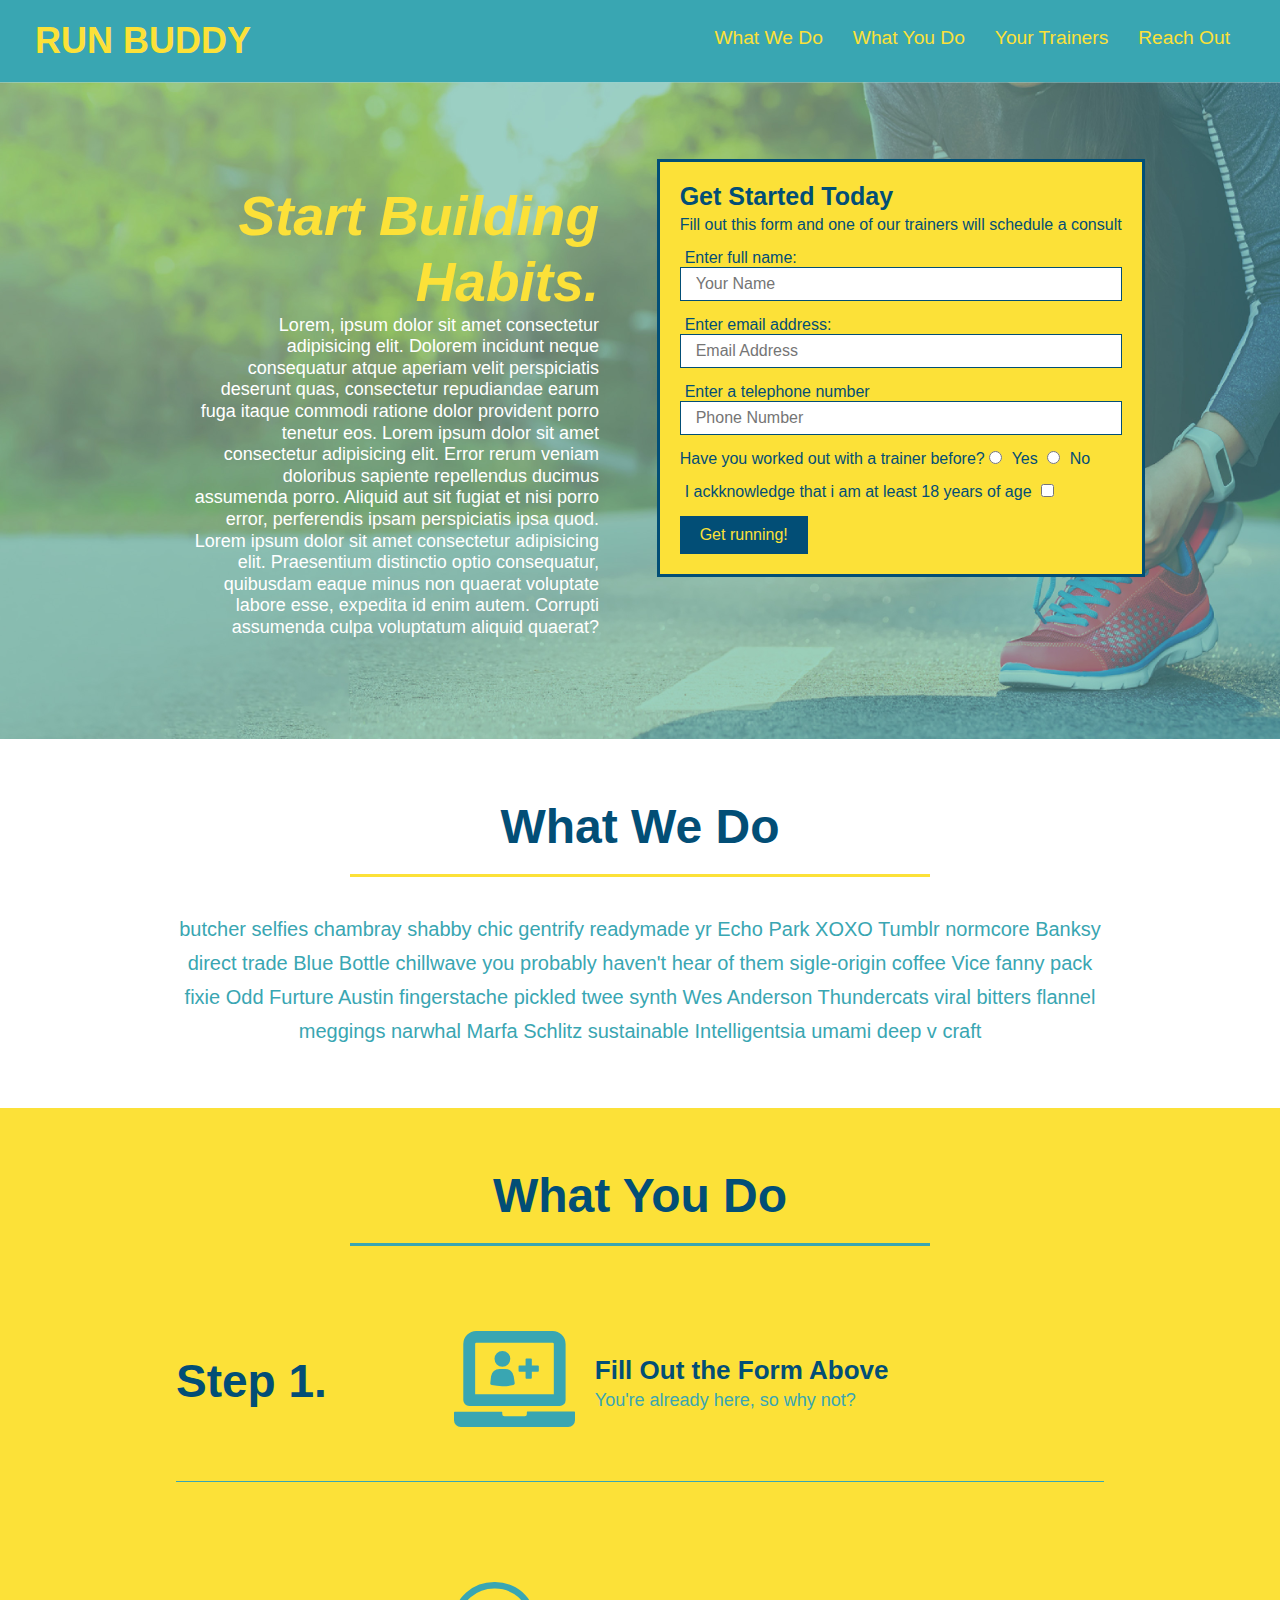
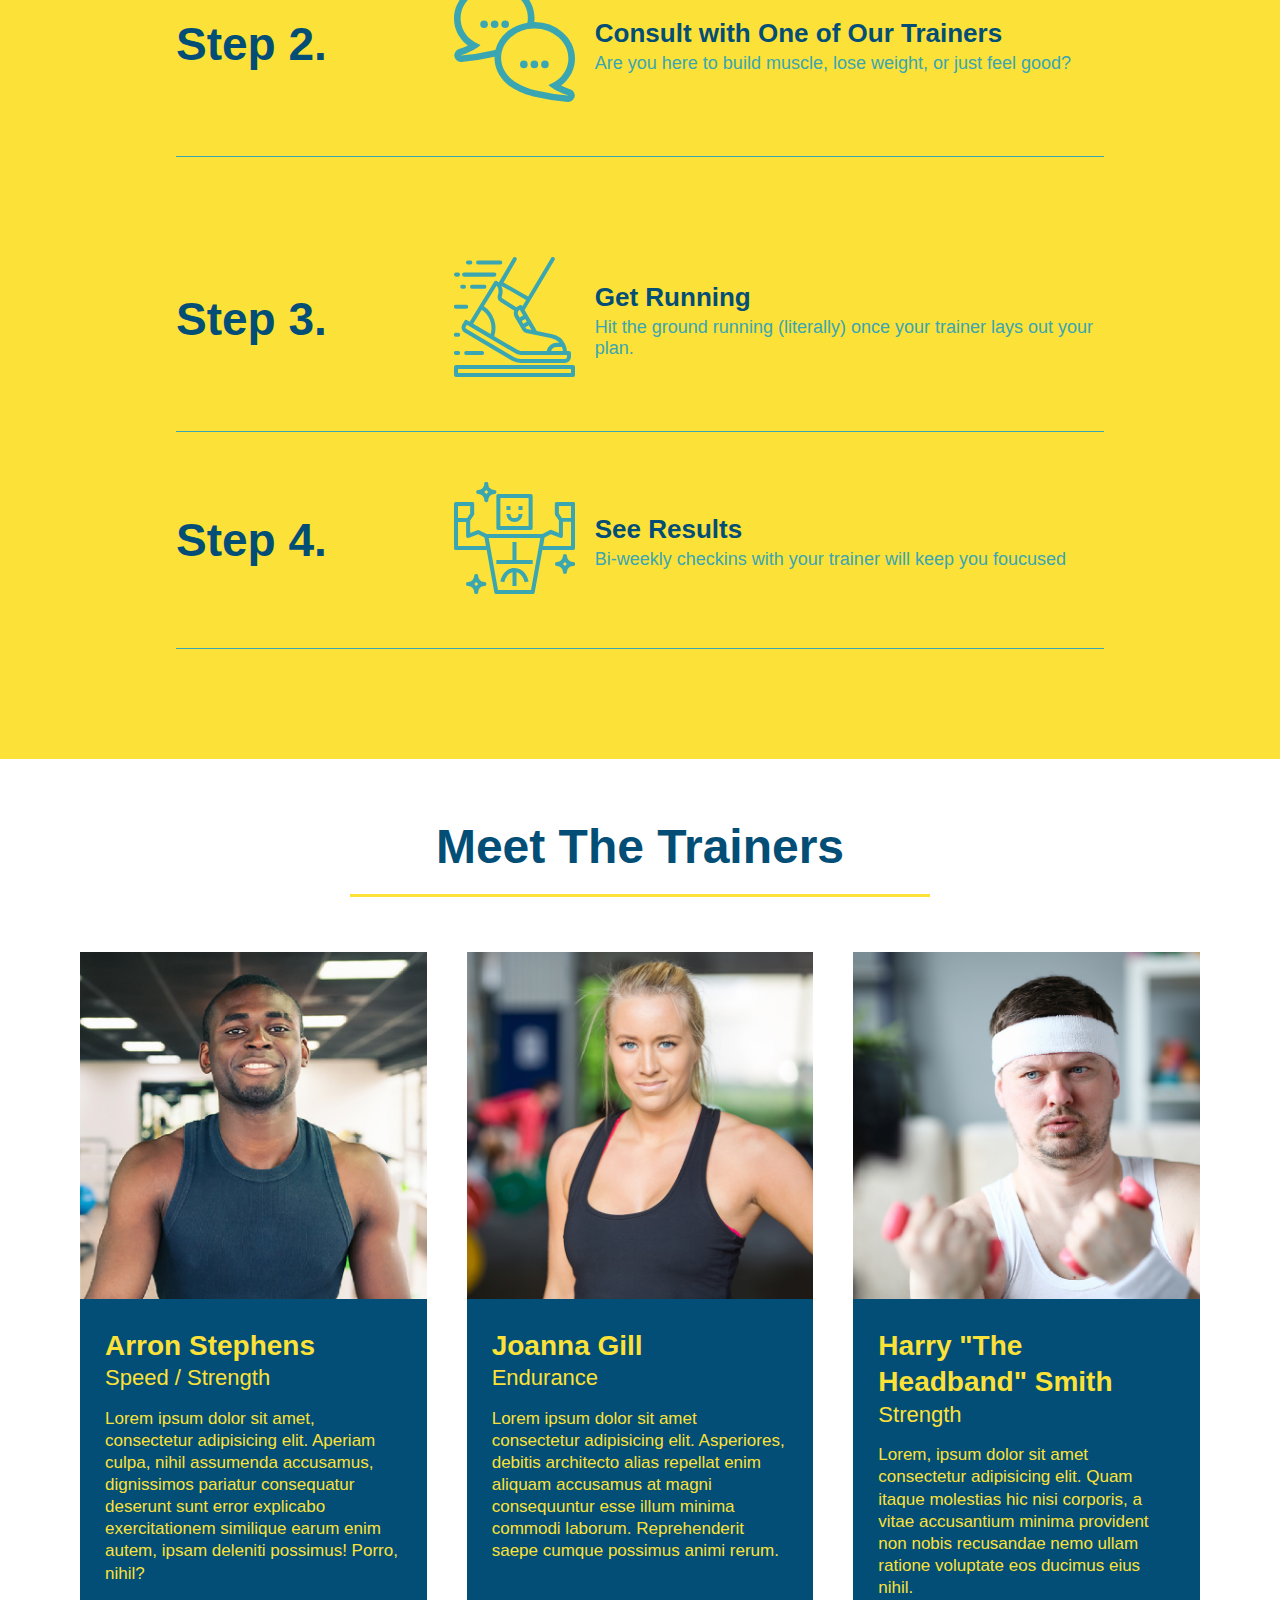
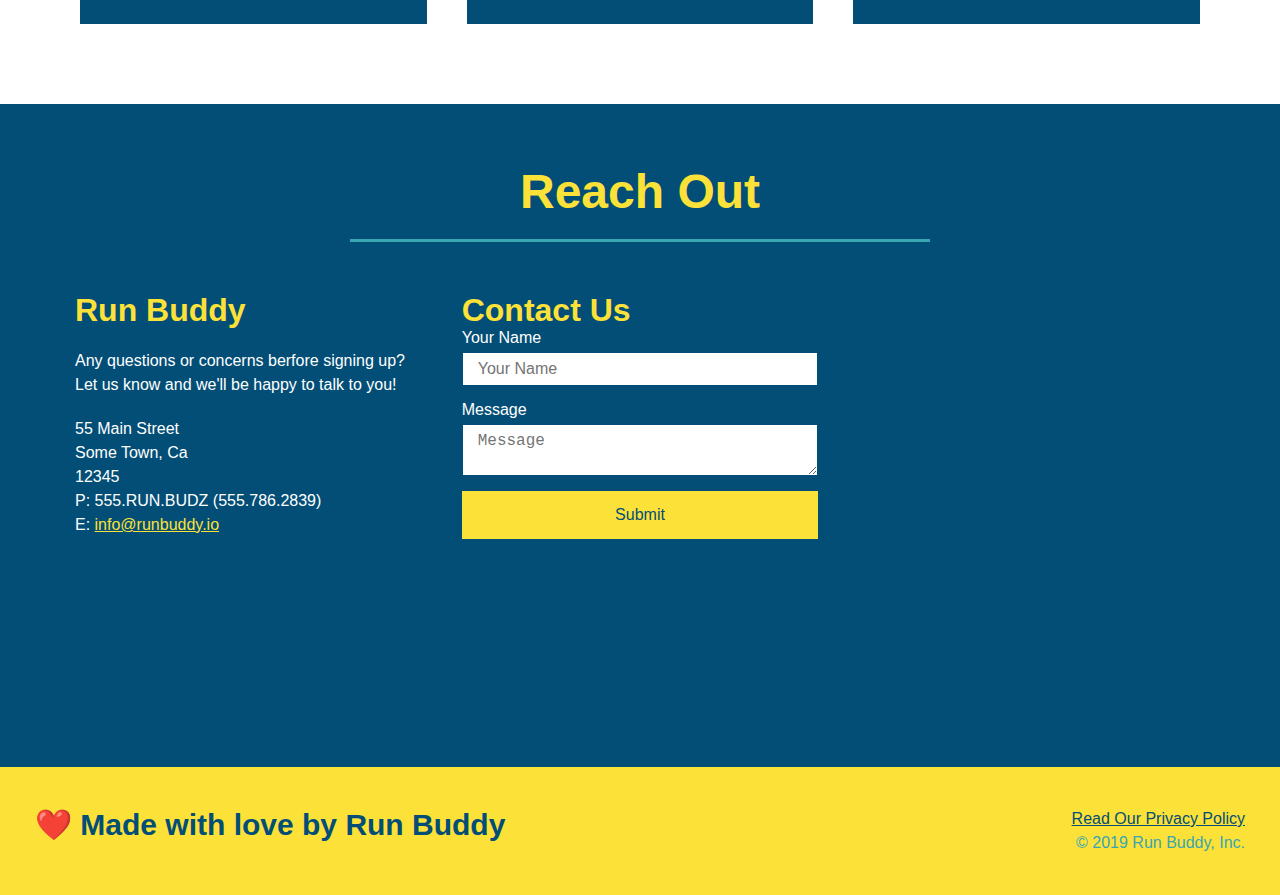
==== commit e5c9eb4d: "add medai query to css" ====
--- a/index.html
+++ b/index.html
@@ -2,7 +2,7 @@
 <html land="en">
 
 <head>
-    <meta charset="UTF-8" />
+    <meta charset="UTF-8" name="viewport" content="width=device-width, initial-scale=1.0"/>
     <title>Run Buddy</title>
     <link rel="stylesheet" href="./assets/css/style.css" />
 </head>
--- a/assets/css/style.css
+++ b/assets/css/style.css
@@ -15,7 +15,7 @@
 }
 
 .section-title { 
-    font-size: 55px;
+    font-size: 48px;
     color: #024e76;
     border-bottom: 3px solid;
     padding-bottom: 20px;
@@ -78,9 +78,9 @@
 }
 
 header nav ul li a {
-    margin: 0 30px;
     font-weight: lighter;
     font-size: 1.5vw;
+    padding: 10px 15px;
 }
 
 /* hero design start */
@@ -91,6 +91,7 @@
     display: flex;
     justify-content: center;
     flex-wrap: wrap;
+    align-items: flex-start;
 }
 
 .hero-cta h2 {
@@ -105,7 +106,7 @@
     margin: 3.5%;
     color: #fff;
     font-size: 18px;
-    line-height: 1.3;
+    line-height: 1.2;
 }
 
 .hero-form {
@@ -336,4 +337,9 @@
 
 footer a {
     color: #024e76;
-}+}
+
+/* MEDIA QUERY FOR SMALLER DESKTOP SCREENS AND SMALLER */
+@media screen and (max-width: 980px) {
+    
+}
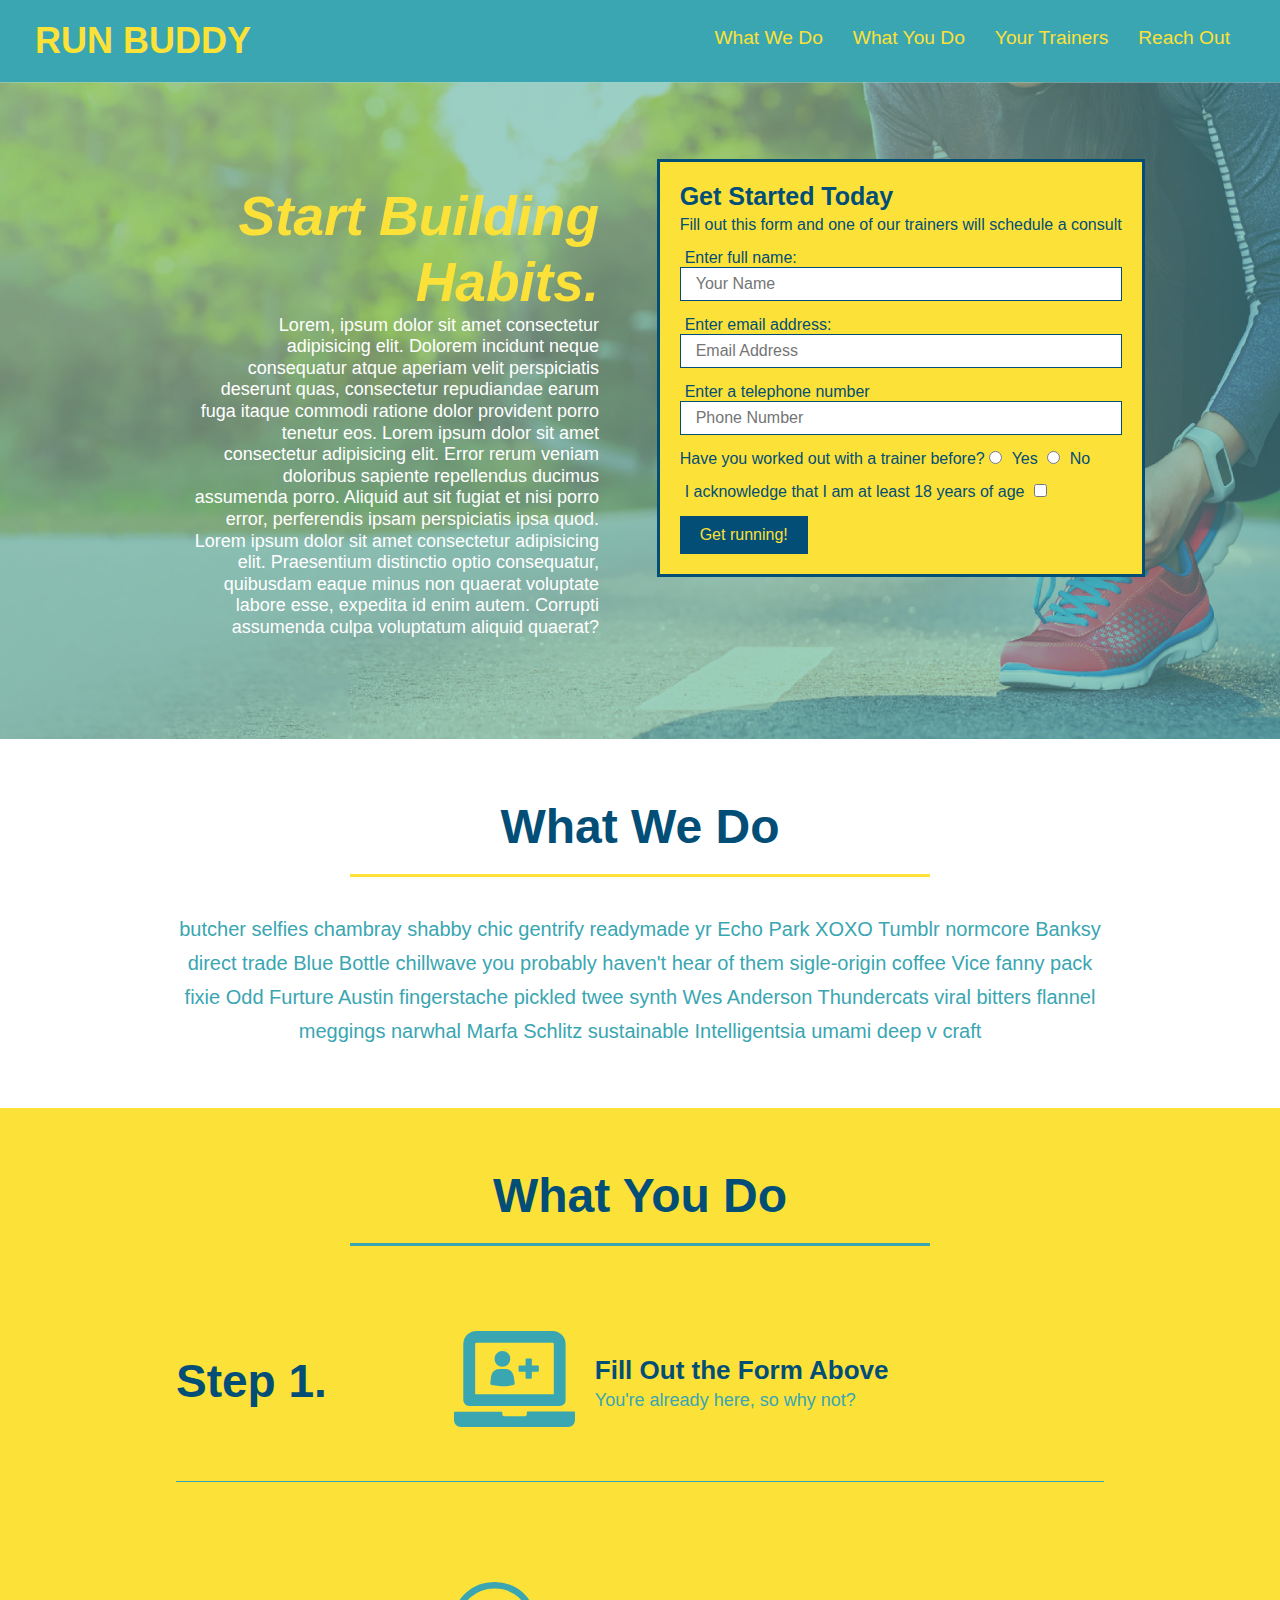
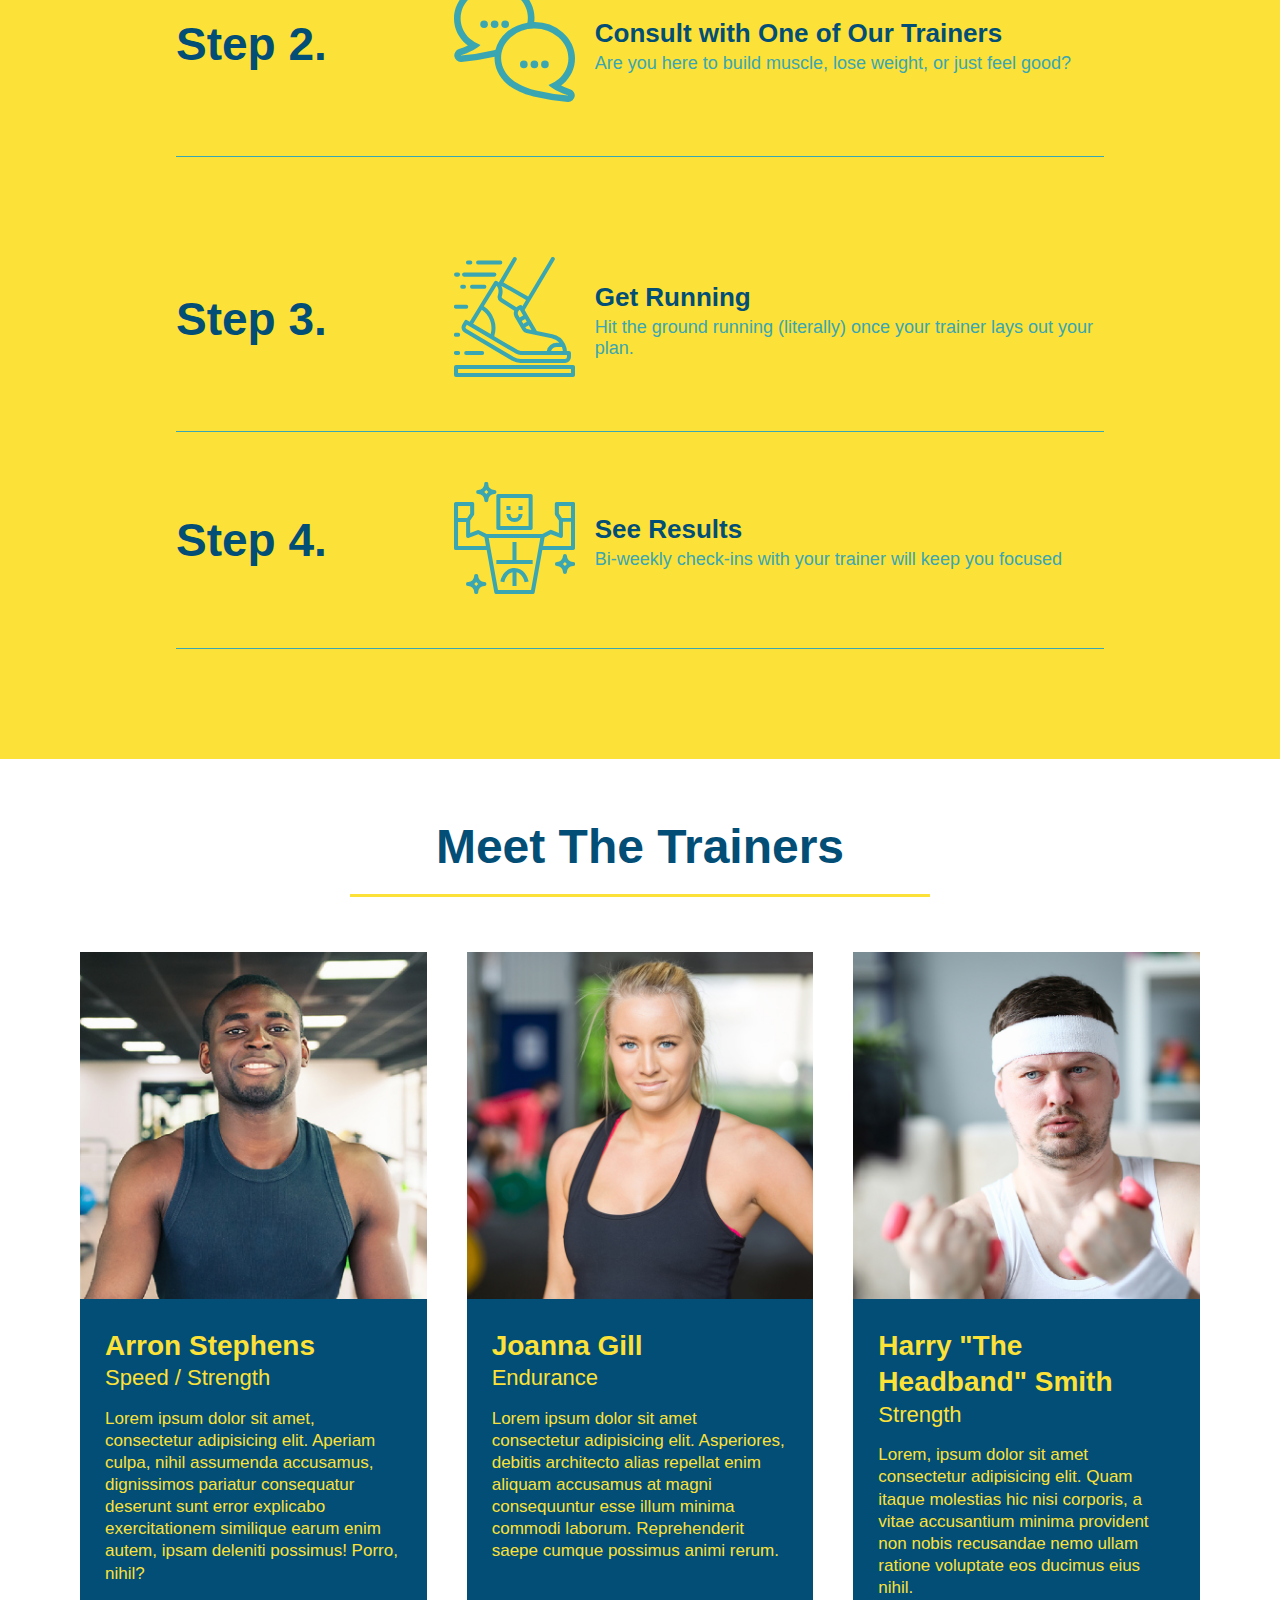
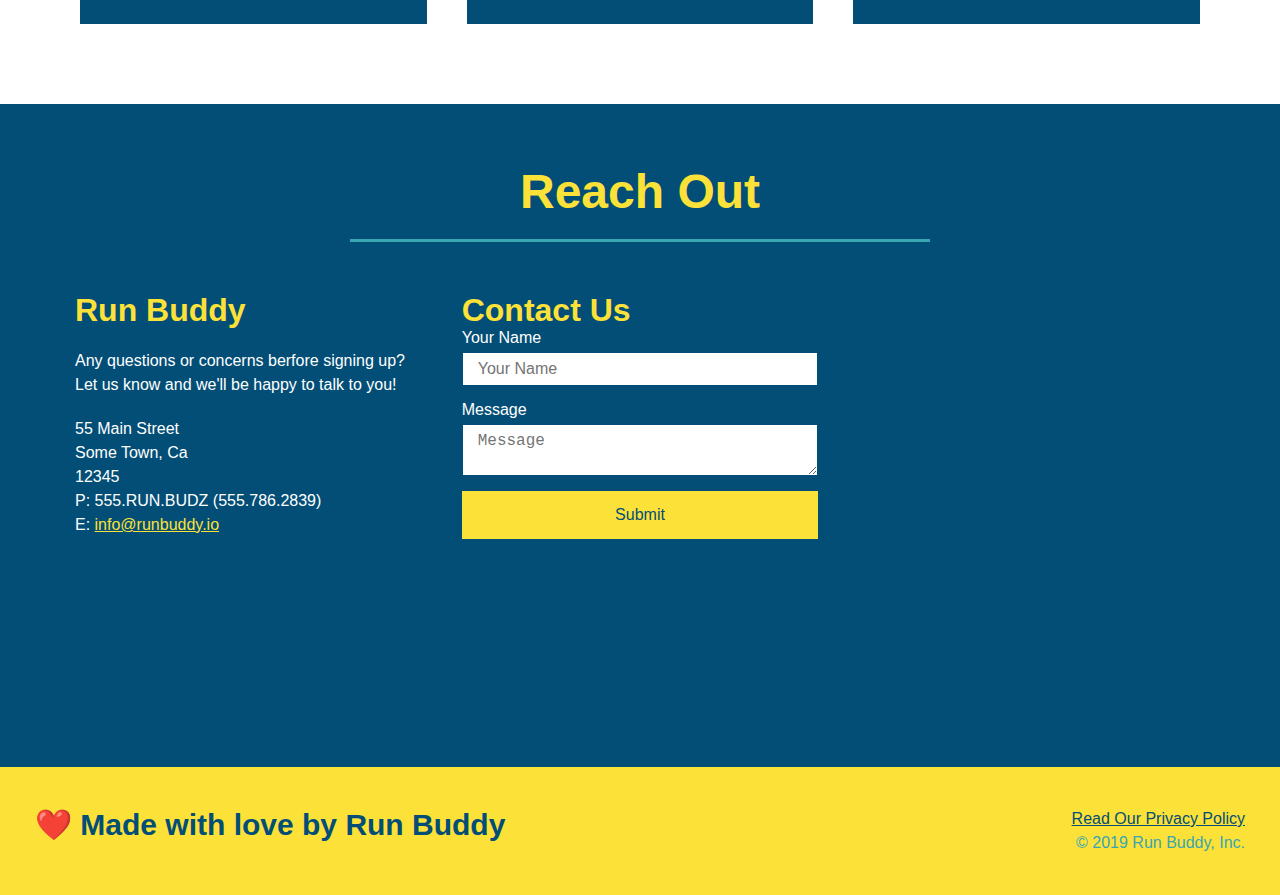
==== commit 6b2bff05: "added media queries" ====
--- a/index.html
+++ b/index.html
@@ -67,7 +67,7 @@
                 </p>
                 <p>
                     <label for="checkbox">
-                        I ackknowledge that i am at least 18 years of age
+                        I acknowledge that I am at least 18 years of age
                     </label>
                     <input type="checkbox" name="age-confirm" id="checkbox" />
                 </p>
@@ -147,7 +147,7 @@
                 </div>
                 <div class="step-text">
                     <h4>See Results</h4>
-                    <p>Bi-weekly checkins with your trainer will keep you foucused</p>
+                    <p>Bi-weekly check-ins with your trainer will keep you focused</p>
                 </div>
             </div>
         </div>
@@ -175,7 +175,7 @@
                 </div>
             </article>
             <article class="trainer">
-                <img src="./assets/images/trainer-2.jpg" alt="Joanna Gill coolign off after a workout" />
+                <img src="./assets/images/trainer-2.jpg" alt="Joanna Gill cooling off after a workout" />
                 <div class="trainer-bio">
                     <h3 class="trainer-name">Joanna Gill</h3>
                     <h4 class="trainer-role">Endurance</h4>
--- a/assets/css/style.css
+++ b/assets/css/style.css
@@ -113,7 +113,7 @@
     color: #024e76;
     background-color: #fce138;
     padding: 20px;
-    border: solid 3px #024e76;
+    border: 3px solid #024e76;
     width: 100%;
     margin: 3.5%;
 }
@@ -341,5 +341,106 @@
 
 /* MEDIA QUERY FOR SMALLER DESKTOP SCREENS AND SMALLER */
 @media screen and (max-width: 980px) {
-    
-}
+    header {
+        padding-bottom: 0;
+        justify-content: center;
+    }
+
+    header h1 {
+        width: 100%;
+        text-align: center;
+    }
+
+    header nav ul {
+        margin-top: 20px;
+        width: 100%;
+        justify-content: center;
+    }
+
+    header nav ul li a {
+        font-size: 20px;
+    }
+
+    footer h2, footer div {
+        text-align: center;
+        width: 100%;
+    }
+
+    .hero-cta, .hero-form {
+        width: 100%;
+    }
+
+    .hero-cta {
+        text-align: center;
+    }
+
+    .section-title {
+        width: 80%;
+    }
+
+    .trainer {
+        flex: 0 70%;
+    }
+
+    .contact-info iframe {
+        flex: 1 100%;
+    }
+}
+
+@media screen and (max-width: 768px) {
+    section {
+        padding: 30px 15px;
+    }
+
+    .step h3 {
+        flex: 1 100%;
+        text-align: center;
+    }
+
+    .step-info {
+        flex: 2 100%;
+        text-align: center;
+        justify-content: center;
+    }
+
+    .step-img {
+        flex: 0 32%;
+        margin-right: 0;
+        margin-top: 15px;
+        margin-bottom: 15px;
+    }
+
+    .step-text {
+        flex: 100%;
+    }
+}
+
+@media screen and (max-width: 575px) {
+    .hero-form button {
+        width: 100%;
+    }
+
+    .section-title {
+        width: 95%;
+    }
+
+    .intro p {
+        width: 100%;
+    }
+
+    .trainer {
+        flex: 0 100%;
+    }
+
+    .contact-info {
+        text-align: center;
+    }
+
+    .contact-info > * {
+        flex: 0 100%;
+    }
+
+    .contact-form {
+        order: 3;
+    }
+}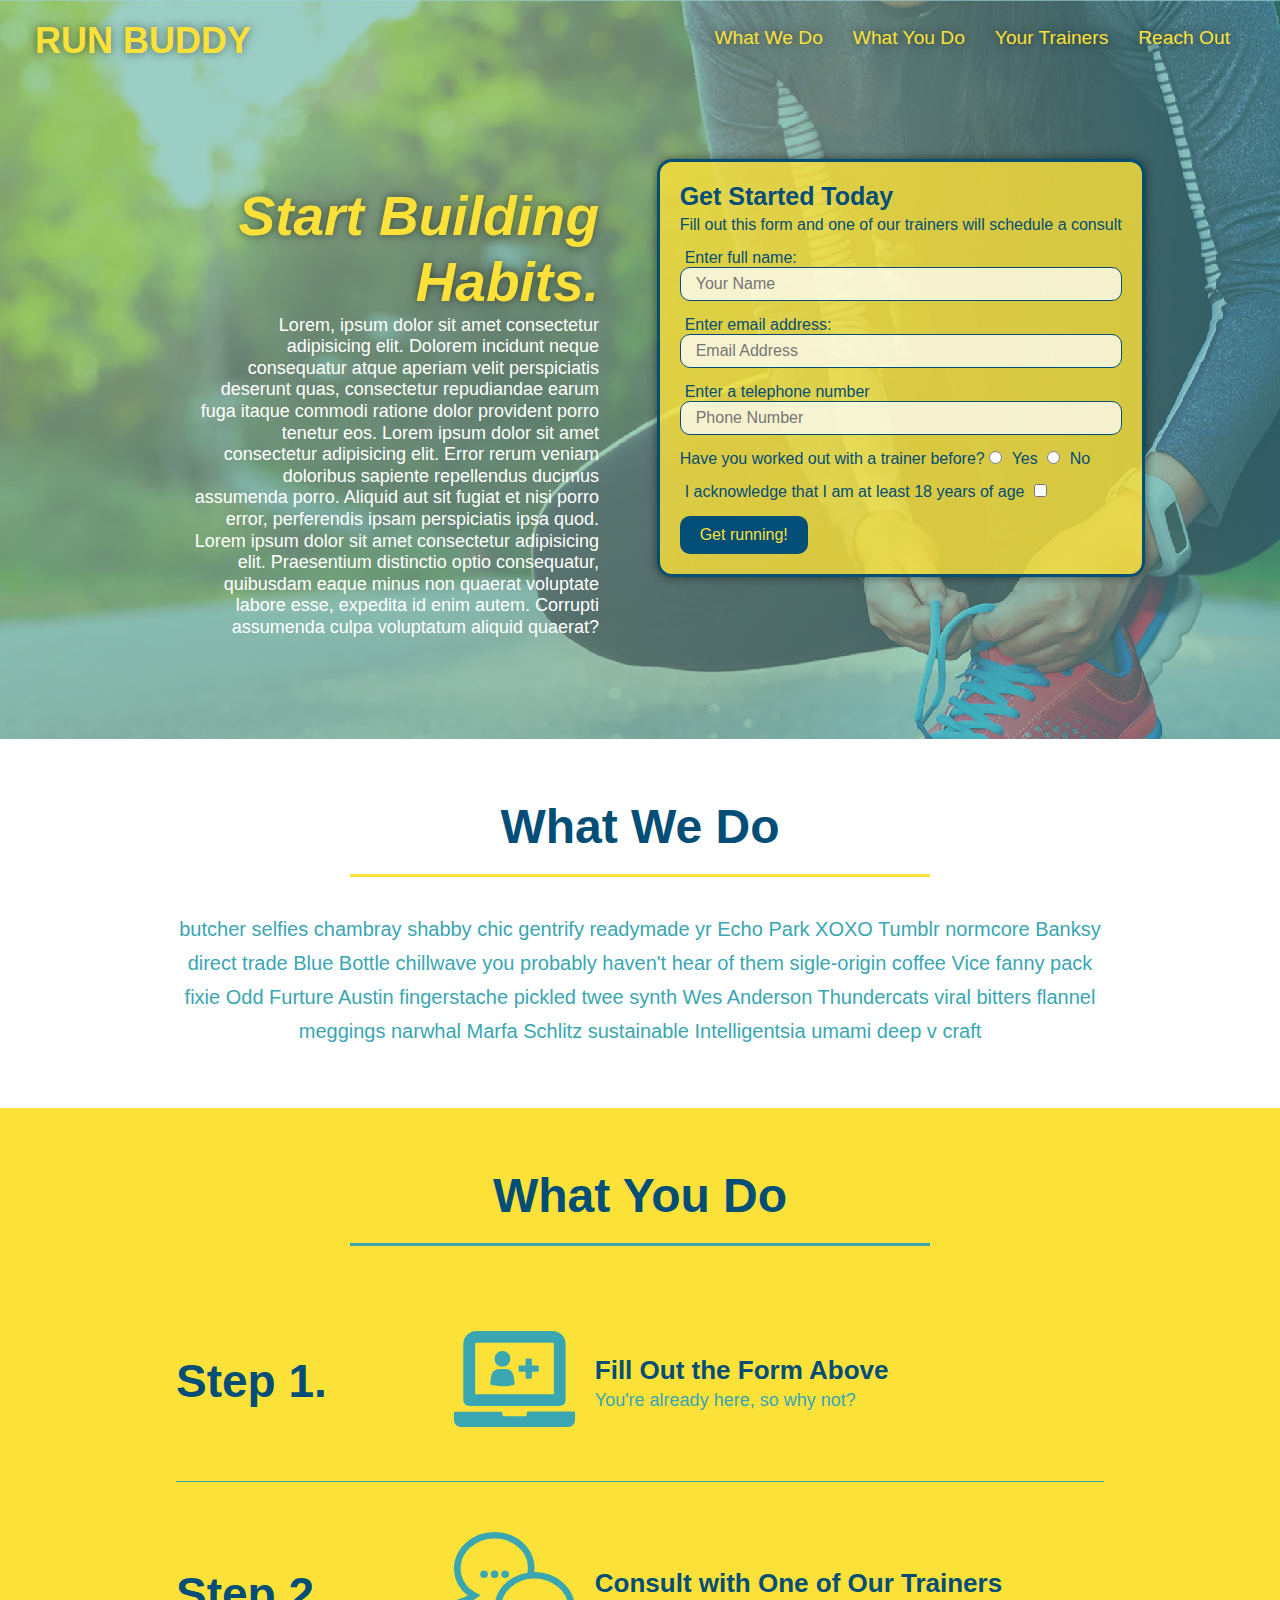
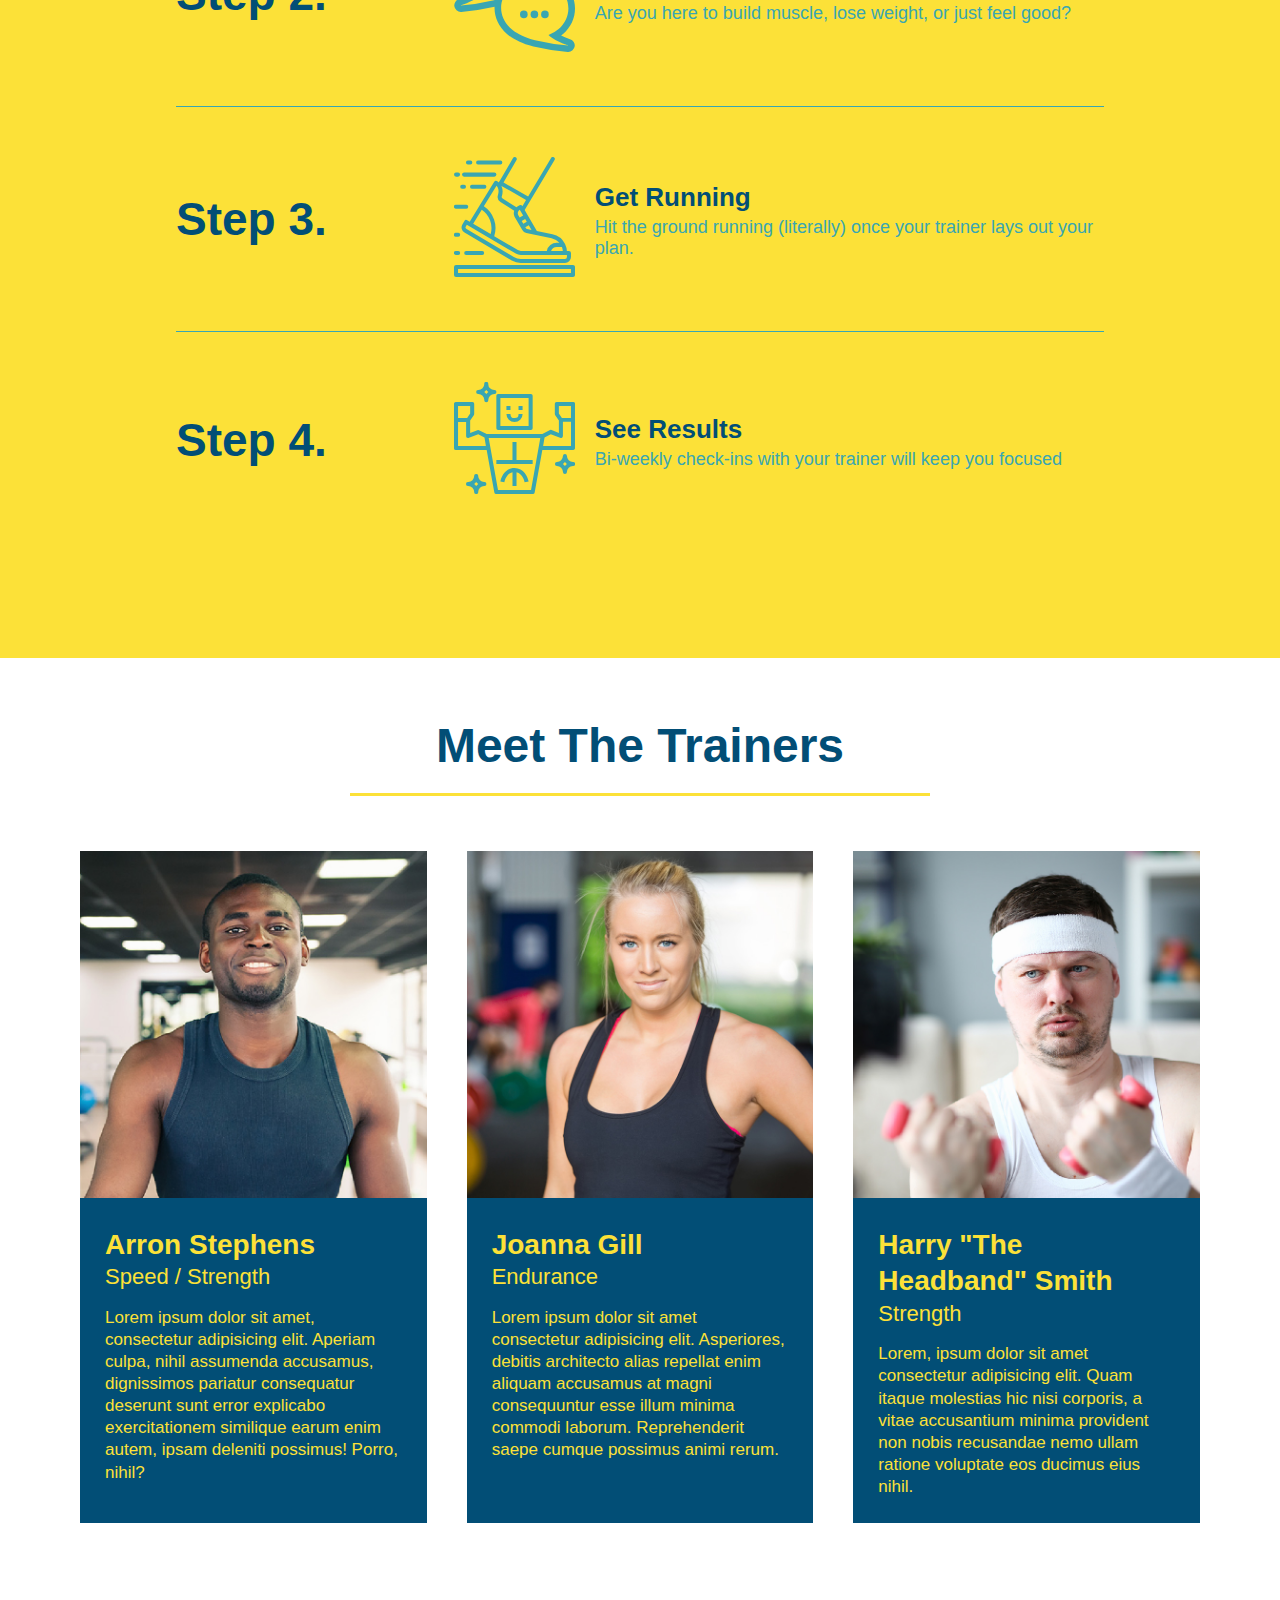
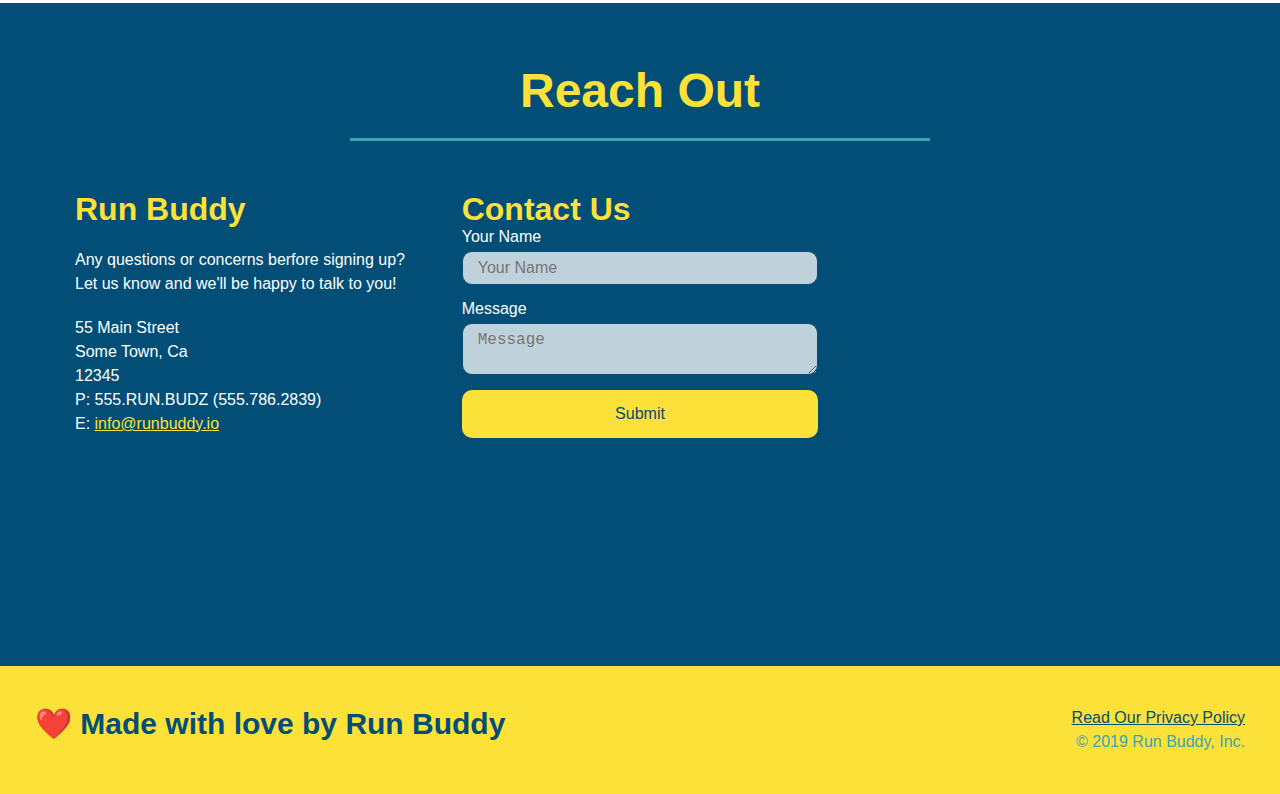
==== commit 5a1ab82a: "aesthetics updates" ====
--- a/index.html
+++ b/index.html
@@ -2,7 +2,7 @@
 <html land="en">
 
 <head>
-    <meta charset="UTF-8" name="viewport" content="width=device-width, initial-scale=1.0"/>
+    <meta charset="UTF-8" name="viewport" content="width=device-width, initial-scale=1.0" />
     <title>Run Buddy</title>
     <link rel="stylesheet" href="./assets/css/style.css" />
 </head>
@@ -111,8 +111,6 @@
                 </div>
             </div>
         </div>
-        <div class="flex-row">
-        </div>
         <div class="step">
             <h3>Step 2.</h3>
             <div class="step-info">
@@ -124,8 +122,6 @@
                     <p>Are you here to build muscle, lose weight, or just feel good?</p>
                 </div>
             </div>
-        </div>
-        <div class="flex-row">
         </div>
         <div class="step">
             <h3>Step 3.</h3>
--- a/assets/css/style.css
+++ b/assets/css/style.css
@@ -51,6 +51,14 @@
     display: flex;
     justify-content: space-between;
     flex-wrap: wrap;
+    position: -webkit-sticky;
+    position: sticky;
+    top: 0;
+    background-image: url("../images/hero-bg.jpeg");
+    background-size: cover;
+    background-position: center;
+    background-attachment: fixed;
+    background-position: 80%;
 }
 
 header h1 {
@@ -58,6 +66,7 @@
     font-size: 36px;
     color: #fce138;
     margin: 0;
+    text-shadow: 0 0 10px rgba(0, 0, 0, .5);
 }
 
 header a {
@@ -81,6 +90,14 @@
     font-weight: lighter;
     font-size: 1.5vw;
     padding: 10px 15px;
+    text-shadow: 0 0 10px rgba(0, 0, 0, .5);
+}
+
+header nav ul li a:hover {
+    background: #fce138;
+    color: #024e76;
+    border-radius: 15px;
+    text-shadow: none;
 }
 
 /* hero design start */
@@ -92,12 +109,15 @@
     justify-content: center;
     flex-wrap: wrap;
     align-items: flex-start;
+    background-attachment: fixed;
+    background-position: 80%;
 }
 
 .hero-cta h2 {
     font-style: italic;
     font-size: 55px;
     color: #fce138;
+    text-shadow: 0 0 10px rgba(0, 0, 0, .5);
 }
 
 .hero-cta {
@@ -111,11 +131,13 @@
 
 .hero-form {
     color: #024e76;
-    background-color: #fce138;
+    background-color: rgba(252, 225, 56, .8);
     padding: 20px;
     border: 3px solid #024e76;
     width: 100%;
     margin: 3.5%;
+    box-shadow: 0 0 10px rgba(0, 0, 0, .5);
+    border-radius: 15px;
 }
 
 .hero-form h3 {
@@ -135,6 +157,13 @@
     color: #024e76;
     width: 100%;
     margin-bottom: 15px;
+    border-radius: 10px;
+    background-color: rgba(255, 255, 255, .75);
+}
+
+.form-input:focus {
+    background-color: rgba(255, 255, 255, 1);
+    outline: none;
 }
 
 .hero-form label {
@@ -147,7 +176,11 @@
     border: none;
     font-size: 16px;
     padding: 10px 20px;
-
+    border-radius: 10px;
+}
+
+.hero-form button:hover {
+    background-color: #39a6b2;
 }
 
 /* step section */
@@ -192,11 +225,14 @@
     margin: 50px auto;
     padding-bottom: 50px;
     width: 80%;
-    border-bottom: 1px solid #39a6b2;
     display: flex;
     flex-wrap: wrap;
     align-items: center;
     justify-content: space-between;
+}
+
+.step:not(:last-child) {
+    border-bottom: 1px solid #39a6b2;
 }
 
 .step-img {
@@ -302,6 +338,12 @@
     width: 100%;
     margin-bottom: 15px;
     margin-top: 5px;
+    border-radius: 10px;
+    background-color: rgba(255, 255, 255, .75);
+}
+
+.contact-form input:focus, .contact-form textarea:focus {
+    background-color: rgba(255, 255, 255, 1);
 }
 
 .contact-form button {
@@ -312,6 +354,12 @@
     text-align: center;
     padding: 15px 0;
     font-size: 16px;
+    border-radius: 10px;
+}
+
+.contact-form button:hover {
+    color: #fce138;
+    background: #39a6b2;
 }
 
 /* footer section */
@@ -344,6 +392,7 @@
     header {
         padding-bottom: 0;
         justify-content: center;
+        position: relative;
     }
 
     header h1 {
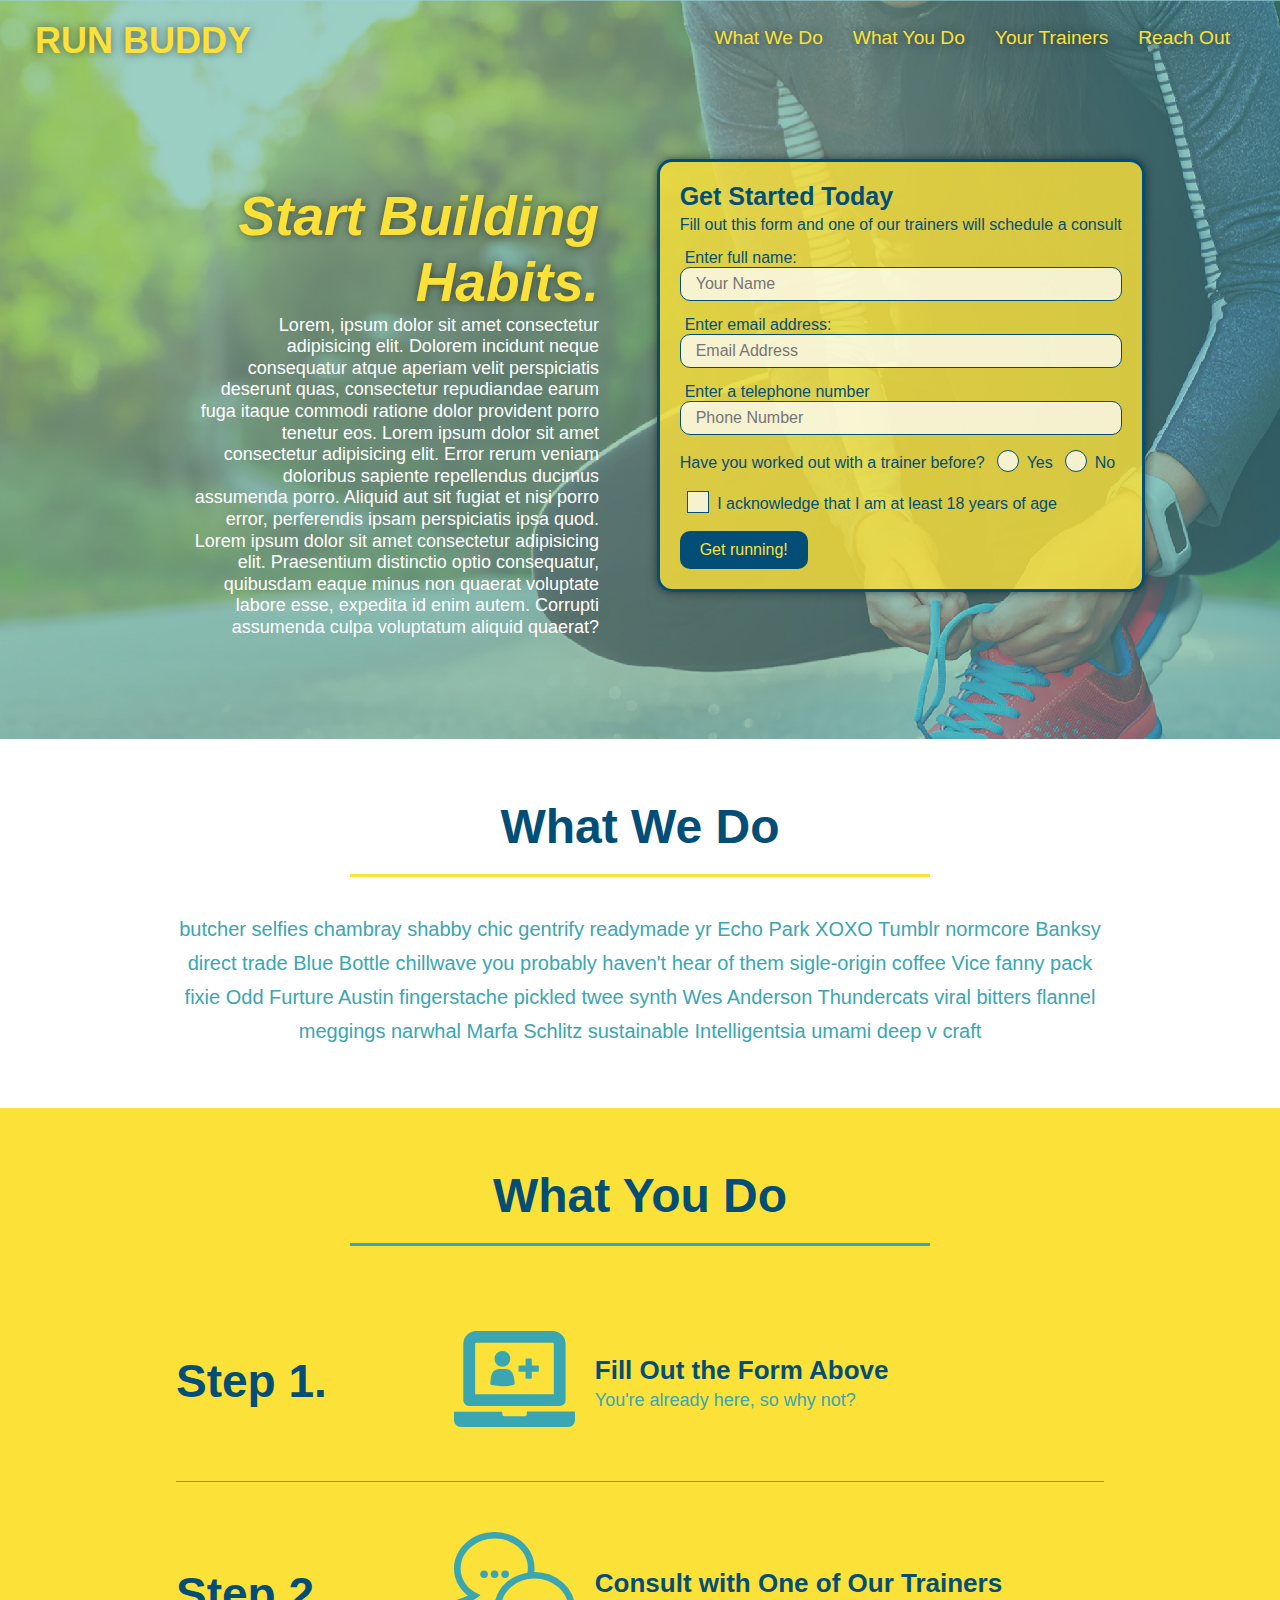
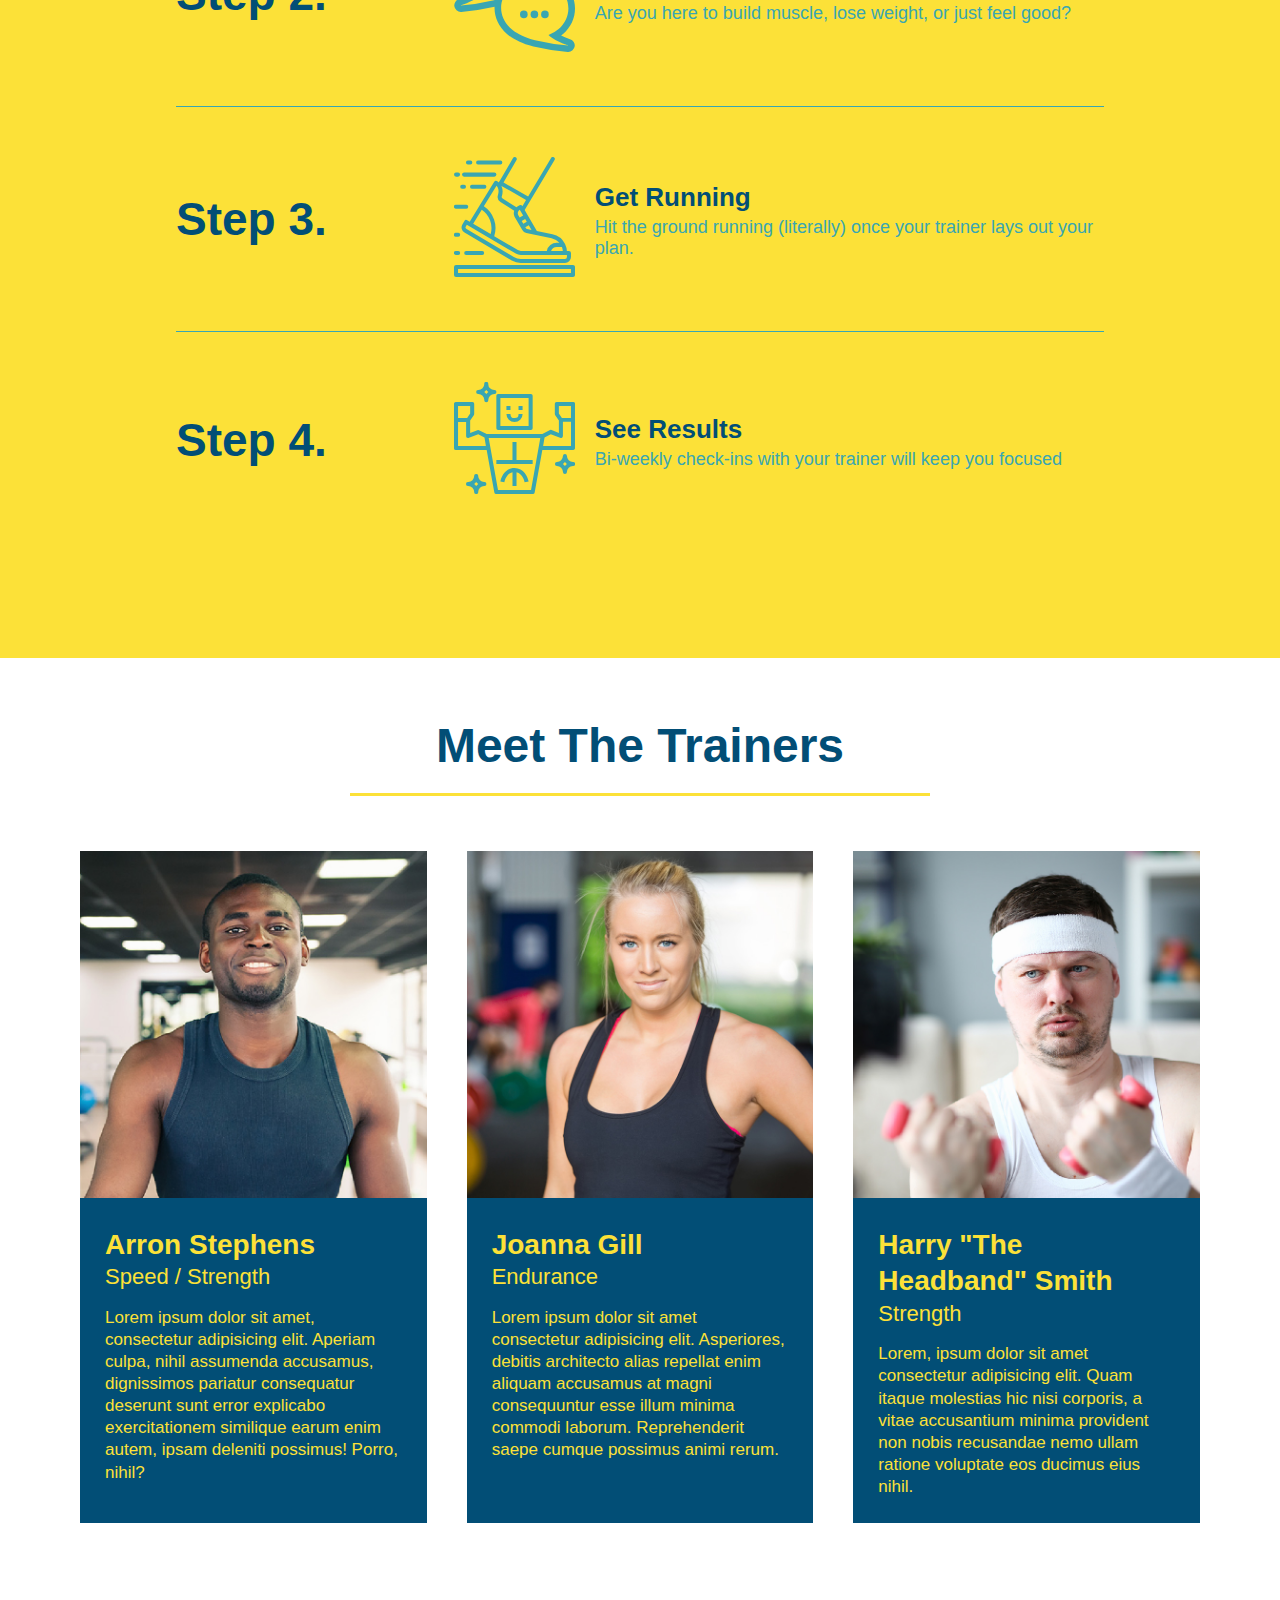
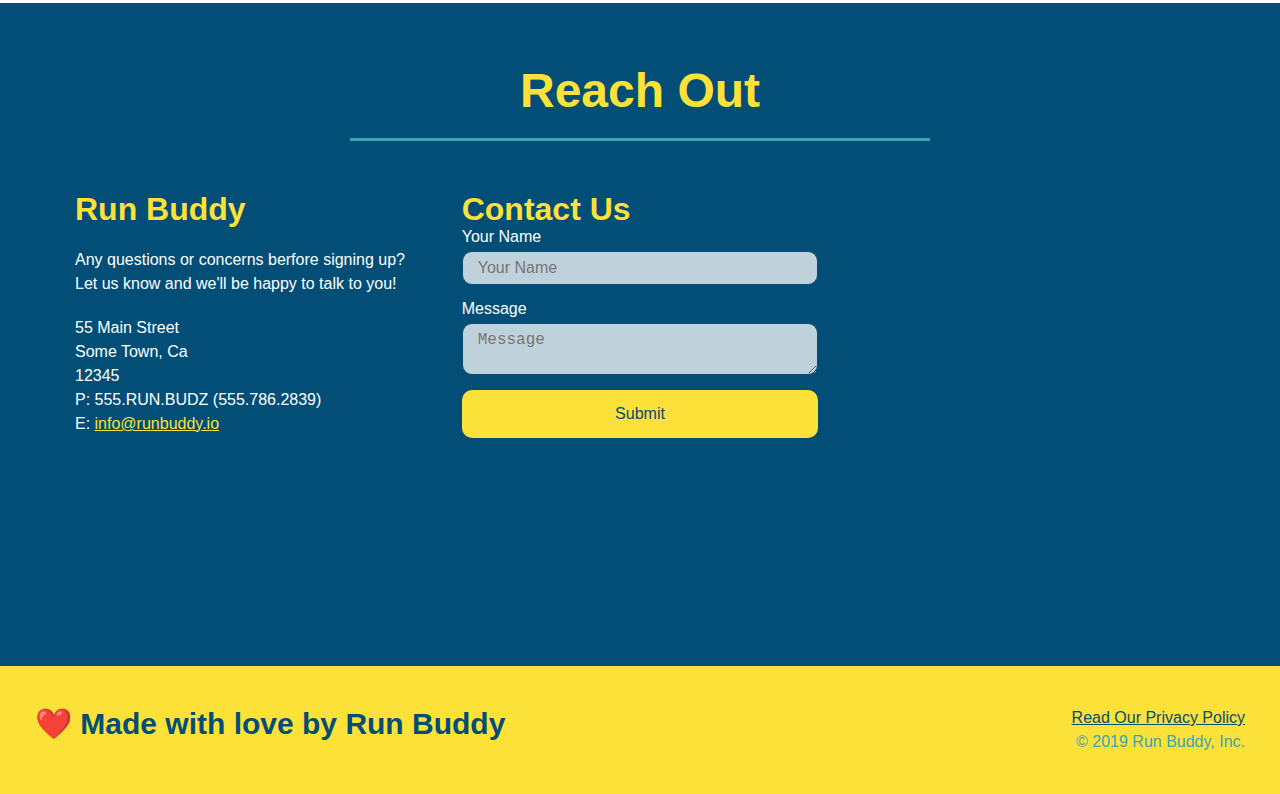
==== commit ee0e90b6: "final css touches" ====
--- a/index.html
+++ b/index.html
@@ -60,16 +60,20 @@
                 <input type="tel" placeholder="Phone Number" name="phone" id="phone" class="form-input" />
                 <p>
                     Have you worked out with a trainer before?
-                    <input type="radio" name="trainer-confirm" id="trainer-yes" />
-                    <label for="trainer-yes">Yes</label>
-                    <input type="radio" name="trainer-confirm" id="trainer-no" />
-                    <label for="trainer-no">No</label>
+                    <span class="radio-wrapper">
+                        <input type="radio" name="trainer-confirm" id="trainer-yes" />
+                        <label for="trainer-yes">Yes</label>
+                        <input type="radio" name="trainer-confirm" id="trainer-no" />
+                        <label for="trainer-no">No</label>
+                    </span>
                 </p>
                 <p>
-                    <label for="checkbox">
-                        I acknowledge that I am at least 18 years of age
-                    </label>
-                    <input type="checkbox" name="age-confirm" id="checkbox" />
+                    <span class="checkbox-wrapper">
+                        <input type="checkbox" name="age-confirm" id="checkbox" />
+                        <label for="checkbox">
+                            I acknowledge that I am at least 18 years of age
+                        </label>
+                    </span>
                 </p>
                 <button type="submit">
                     Get running!
--- a/assets/css/style.css
+++ b/assets/css/style.css
@@ -4,8 +4,14 @@
     box-sizing: border-box;
 }
 
+:root {
+    --primary-color: #fce138;
+    --secondary-color: #024e76;
+    --tertiary-color: #39a6b2;
+}
+
 body { 
-    color: #39a6b2; 
+    color: var(--tertiary-color); 
     font-family: Arial, Helvetica, sans-serif;
 }
 
@@ -16,7 +22,7 @@
 
 .section-title { 
     font-size: 48px;
-    color: #024e76;
+    color: var(--secondary-color);
     border-bottom: 3px solid;
     padding-bottom: 20px;
     text-align: center;
@@ -25,11 +31,11 @@
 }
 
 .primary-border {
-    border-color: #fce138;
+    border-color: var(--primary-color);
 }
 
 .secondary-border {
-    border-color: #39a6b2;
+    border-color: var(--tertiary-color);
 }
 
 .text-left {
@@ -47,7 +53,7 @@
 /* header section */
 header {
     padding: 20px 35px;
-    background-color: #39a6b2;
+    background-color: var(--tertiary-color);
     display: flex;
     justify-content: space-between;
     flex-wrap: wrap;
@@ -59,19 +65,20 @@
     background-position: center;
     background-attachment: fixed;
     background-position: 80%;
+    z-index: 9999;
 }
 
 header h1 {
     font-weight: bold;
     font-size: 36px;
-    color: #fce138;
+    color: var(--primary-color);
     margin: 0;
     text-shadow: 0 0 10px rgba(0, 0, 0, .5);
 }
 
 header a {
     text-decoration: none;
-    color: #fce138;
+    color: var(--primary-color);
 }
 
 header nav {
@@ -94,8 +101,8 @@
 }
 
 header nav ul li a:hover {
-    background: #fce138;
-    color: #024e76;
+    background: var(--primary-color);
+    color: var(--secondary-color);
     border-radius: 15px;
     text-shadow: none;
 }
@@ -116,7 +123,7 @@
 .hero-cta h2 {
     font-style: italic;
     font-size: 55px;
-    color: #fce138;
+    color: var(--primary-color);
     text-shadow: 0 0 10px rgba(0, 0, 0, .5);
 }
 
@@ -130,10 +137,10 @@
 }
 
 .hero-form {
-    color: #024e76;
+    color: var(--secondary-color);
     background-color: rgba(252, 225, 56, .8);
     padding: 20px;
-    border: 3px solid #024e76;
+    border: 3px solid var(--secondary-color);
     width: 100%;
     margin: 3.5%;
     box-shadow: 0 0 10px rgba(0, 0, 0, .5);
@@ -150,11 +157,11 @@
 }
 
 .form-input {
-    border: 1px solid #024e76;
+    border: 1px solid var(--secondary-color);
     display: block;
     padding: 7px 15px;
     font-size: 16px;
-    color: #024e76;
+    color: var(--secondary-color);
     width: 100%;
     margin-bottom: 15px;
     border-radius: 10px;
@@ -171,8 +178,8 @@
 }
 
 .hero-form button {
-    color: #fce138;
-    background-color: #024e76;
+    color: var(--primary-color);
+    background-color: var(--secondary-color);
     border: none;
     font-size: 16px;
     padding: 10px 20px;
@@ -180,13 +187,71 @@
 }
 
 .hero-form button:hover {
-    background-color: #39a6b2;
+    background-color: var(--tertiary-color);
+}
+
+.checkbox-wrapper input, .radio-wrapper input {
+    opacity: 0;
+}
+
+.checkbox-wrapper label, .radio-wrapper label {
+    position: relative;
+    left: 10px;
+    margin: 10px;
+    line-height: 1.6;
+}
+
+.checkbox-wrapper label::before, .radio-wrapper label::before {
+    content: "";
+    height: 20px;
+    width: 20px;
+    background: rgba(255, 255, 255, 0.75);
+    border: 1px solid var(--secondary-color);
+    position: absolute;
+    top: -4px;
+    left: -30px;
+}
+
+.radio-wrapper label::before {
+    border-radius: 50%;
+}
+
+.radio-wrapper label::after {
+    content: "";
+    width: 20px;
+    height: 20px;
+    border-radius: 50%;
+    background: var(--secondary-color);
+    position: absolute;
+    left: -29px;
+    top: -3px;
+    background-image: radial-gradient(circle, var(--tertiary-color), var(--secondary-color));
+}
+
+.checkbox-wrapper label::after {
+    content: "";
+    height: 6px;
+    width: 14px;
+    border-left: 2px solid var(--secondary-color);
+    border-bottom: 2px solid var(--secondary-color);
+    position: absolute;
+    left: -26px;
+    top: 1px;
+    transform: rotate(-58deg);
+}
+
+.checkbox-wrapper input + label::after, .radio-wrapper input + label::after {
+    content: none;
+}
+
+.checkbox-wrapper input:checked + label::after, .radio-wrapper input:checked + label::after {
+    content: "";
 }
 
 /* step section */
 .intro p {
     line-height: 1.7;
-    color: #39a6b2;
+    color: var(--tertiary-color);
     width: 80%;
     font-size: 20px;
     margin: 0 auto;
@@ -194,11 +259,11 @@
 }
 
 .steps {
-    background-color: #fce138;
+    background-color: var(--primary-color);
 }
 
 .step h3 {
-    color: #024e76;
+    color: var(--secondary-color);
     font-size: 46px;
     flex: 1 30%;
 }
@@ -211,14 +276,14 @@
 }
 
 .step-text p {
-    color: #39a6b2;
+    color: var(--tertiary-color);
     font-size: 18px;
 }
 
 .step-text h4 {
     font-size: 26px;
     line-height: 1.5;
-    color: #024e76;
+    color: var(--secondary-color);
 }
 
 .step {
@@ -232,7 +297,7 @@
 }
 
 .step:not(:last-child) {
-    border-bottom: 1px solid #39a6b2;
+    border-bottom: 1px solid var(--tertiary-color);
 }
 
 .step-img {
@@ -259,8 +324,8 @@
 
 .trainer {
     margin: 20px;
-    background: #024e76;
-    color: #fce138;
+    background: var(--secondary-color);
+    color: var(--primary-color);
     flex: 1;
 }
 
@@ -289,11 +354,11 @@
 
 /* contact section */
 .contact {
-    background-color: #024e76;
+    background-color: var(--secondary-color);
 }
 
 .contact h2 {
-    color: #fce138;
+    color: var(--primary-color);
 }
 
 .contact-info iframe {
@@ -304,7 +369,7 @@
 }
 
 .contact-info h3 {
-    color: #fce138;
+    color: var(--primary-color);
     font-size: 32px;
 }
 
@@ -316,7 +381,7 @@
 }
 
 .contact-info a {
-    color: #fce138;
+    color: var(--primary-color);
 }
 
 .contact-info {
@@ -330,11 +395,11 @@
 }
 
 .contact-form input, .contact-form textarea {
-    border: 1px solid #024e76;
+    border: 1px solid var(--secondary-color);
     display: block;
     padding: 7px 15px;
     font-size: 16px;
-    color: #024e76;
+    color: var(--secondary-color);
     width: 100%;
     margin-bottom: 15px;
     margin-top: 5px;
@@ -349,8 +414,8 @@
 .contact-form button {
     width: 100%;
     border: none;
-    background: #fce138;
-    color: #024e76;
+    background: var(--primary-color);
+    color: var(--secondary-color);
     text-align: center;
     padding: 15px 0;
     font-size: 16px;
@@ -358,13 +423,13 @@
 }
 
 .contact-form button:hover {
-    color: #fce138;
-    background: #39a6b2;
+    color: var(--primary-color);
+    background: var(--tertiary-color);
 }
 
 /* footer section */
 footer {
-    background-color: #fce138;
+    background-color: var(--primary-color);
     width: 100%;
     padding: 40px 35px;
     display: flex;
@@ -373,7 +438,7 @@
 }
 
 footer h2 {
-    color: #024e76;
+    color: var(--secondary-color);
     font-size: 30px;
     margin: 0;
 }
@@ -384,7 +449,7 @@
 }
 
 footer a {
-    color: #024e76;
+    color: var(--secondary-color);
 }
 
 /* MEDIA QUERY FOR SMALLER DESKTOP SCREENS AND SMALLER */
